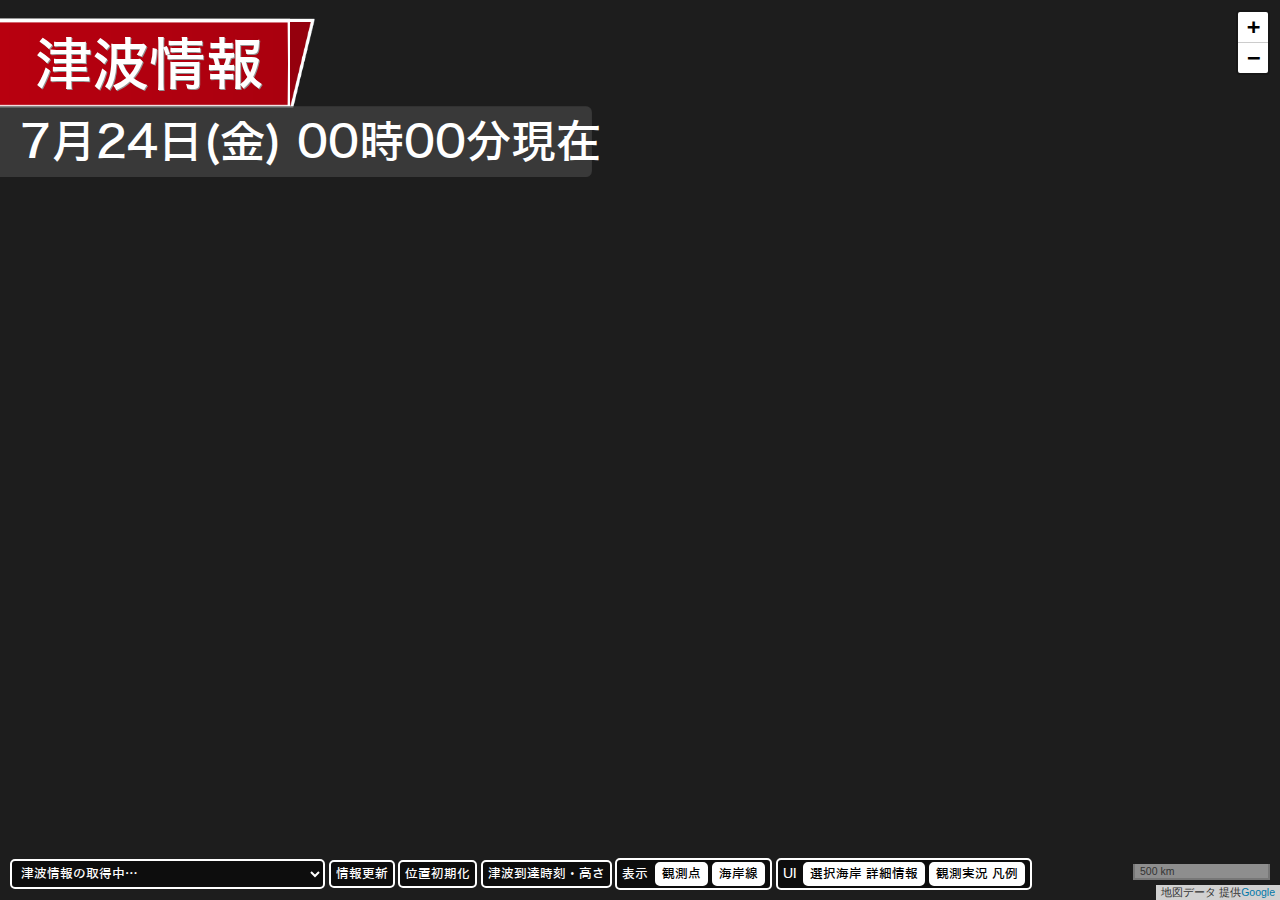
==== index.html @ 66b2445c "Add files via upload" ====
<!DOCTYPE html>
<html>
    <head>
        <title>津波情報</title>
        <link rel="icon" href="https://mrdorawni.github.io/favicon/VIS/favicon.ico">
        <meta charset="UTF-8" lang="ja">
        <meta name="viewport" content="width=device-width,initial-scale=1">
        <meta name="description" content="津波情報">
        <!--SNSでのサイト表示-->
        <meta property="twitter:card" content="summary_large_image">
        <meta property="twitter:site" content="tsunami">
        <meta property="twitter:description" content="大津波警報、津波警報、津波注意報、津波予報を地図上で見られます。">
        <meta property="og:title" content="津波情報">
        <meta property="og:site_name" content="津波情報">
        <meta property="og:image" content="source/og.png">
        <!--その他のCSS・ライブラリ読み込み-->
        <script async src="source/js/G-ZL8HPL24E7.js"></script>
        <script>
        window.dataLayer = window.dataLayer || [];
        function gtag(){dataLayer.push(arguments);}
        gtag('js', new Date());

        gtag('config', 'G-ZL8HPL24E7');
        </script>
        <script src="source/js/jquery-3.6.0.min.js" integrity="sha256-/xUj+3OJU5yExlq6GSYGSHk7tPXikynS7ogEvDej/m4=" crossorigin="anonymous"></script>
        <link rel="stylesheet" href="source/leaflet.css" integrity="sha512-hoalWLoI8r4UszCkZ5kL8vayOGVae1oxXe/2A4AO6J9+580uKHDO3JdHb7NzwwzK5xr/Fs0W40kiNHxM9vyTtQ==" crossorigin="" />
        <script src="source/js/js.cookie.min.js"></script>
        <script src="source/js/leaflet-src.js"></script>
        <link rel="stylesheet" href="source/fonts.css">
        <link rel="stylesheet" href="index.css">    
    </head>
    <body>
        <div id="map" class="background_nerv"></div>
            <img height="89.5885px" src="source/Headline1.png" class="headline">
            <img height="89.5885px" src="source/Headline1-2.png" class="headline">
            <div id="title_text">津波情報</div>
            <img height="72px" src="source/Headline2.png" class="timeimg">
            <div id="title" class="display">
            <div class="timetext">
                <span id="view_clock"></span>

				<span id="view_today"></span>

                <script src="source/js/day.js"></script><span id="title_time">00時00分現在</span>
</div>
        </div>
        <div id="info1" class="info">
            選択中の海岸の津波情報<br>
            発表地域：<br>
            発表種類：
        </div>
        <div id="info2" class="info">
            <table cellspacing="0" cellpadding="0">
                <tr>
                    <td></td>
                    <td><span style="font-size: 0.7em;">以上</span></td>
                    <td></td>
                </tr>
                <tr><td style="color: #8900c7;">█</td><td>5m</td><td>～</td></tr>
                <tr><td style="color: #ff00d9;">█</td><td>3m</td><td>～</td></tr>
                <tr><td style="color: #fd000d;">█</td><td>2m</td><td>～</td></tr>
                <tr><td style="color: #ff7a00;">█</td><td>1m</td><td>～</td></tr>
                <tr><td style="color: #e2df24;">█</td><td>0.5m</td><td>～</td></tr>
                <tr><td style="color: #10b4eb;">█</td><td>～</td><td>0.5m</td></tr>
                <tr><td style="color: #1adf11;">█</td><td colspan="2">観測中</td></tr>
            </table>
        </div>
        <div id="info3" class="info"></div>

        <div class="btns">
            <div>
                <select id="quakelist" style="width: 25em;height: calc(2em + 5px);"><option>津波情報の取得中…</option></select>
                <button id="reload">情報更新</button>
                <button id="map_ichi">位置初期化</button>
                <button id="btn_text_yososhindo" class="setsumei">津波到達時刻・高さ</button>
                <!--<button id="menu-open-btn">情報</button>-->
                <span class="setsumei" id="display_onoff" style="padding: 2px 5px;">表示 
                    <input type="checkbox" name="shindo_ichiran" id="display_onoff_point_check" checked><label for="display_onoff_point_check">観測点</label>
                    <input type="checkbox" name="shindo_ichiran" id="display_onoff_fill_check" checked><label for="display_onoff_fill_check">海岸線</label>
                </span>
                <span class="setsumei" id="ui_display_onoff" style="padding: 2px 5px;">UI 
                    <input type="checkbox" name="shindo_ichiran" id="ui_display_onoff_title_check" checked>
                    <input type="checkbox" name="shindo_ichiran" id="ui_display_onoff_info1_check" checked><label for="ui_display_onoff_info1_check">選択海岸 詳細情報</label>
                    <input type="checkbox" name="shindo_ichiran" id="ui_display_onoff_info2_check" checked><label for="ui_display_onoff_info2_check">観測実況 凡例</label>
                </span>
            </div>
            
        </div>

        <div id="text_yososhindo">
            <span id="close_text_yososhindo">×</span>
            <button id="btn_mikata_text_yososhindo"></button>
            <div class="mihon">
                <div style="background-color: #dd00dd;color: #ffffff;">大津波警報</div><div style="background-color: #ff1400;color: #ffffff;">津波警報</div><div style="background-color: #faf500;color: #000000;">津波注意報</div><div style="background-color: #00ccff;color: #000000;">津波予報<span style="font-size: 0.7em;">(情報表示未対応)</span></div>
            </div>
            <table id="table_text_yososhindo">
                <tr><td><ruby>地域名<rt>ちいきめい</rt></ruby></td><td>到達時刻</td><td>到達状況</td><td>大きさ</td></tr>
            </table>
            <div id="mikata_text_yososhindo">
                <span id="close_mikata_text_yososhindo">×</span>
                <img id="img_mikata_text_yososhindo" src="source/doc/point_mikata_text_yososhindo.png">
                <!-- <img src="source/tsunami/mikata_text_yososhindo.png"> -->
            </div>
        </div>

        <div id="menu">
            <span class="material-symbols-rounded" id="menu-close">×</span>
            <table>
                <tr><td colspan="4" class="header">情報提供元</td></tr>
                <tr><td>・</td><td>GeoJSON地図データ</td><td>by</td><td>Natural Earth</td></tr>
                <tr><td>・</td><td>GeoJSON海岸線データ</td><td>by</td><td>基盤地図情報</td></tr>
                <tr><td>・</td><td>Web地図システム</td><td>by</td><td>Leaflet</td></tr>
                <tr><td>・</td><td>PHPサーバー津波情報</td><td>by</td><td>MiyakojimaCam</td></tr>
                <tr><td>・</td><td>津波情報</td><td>by</td><td>P2P地震情報</td></tr>
            </table>
        </div>

        <script src="source/js/stationscode.js"></script>
        <script src="source/js/tsunamidata2.js"></script>
        <script src="source/js/menu.js"></script>
        <script src="index.js"></script>

        <!--
            <img height="89.5885px" src="source/Headline1.png" class="headline">
            <div class="title">
                津波情報</div>
        -->
    </body>
</html>
---- source/leaflet.css ----
/* required styles */

.leaflet-pane,
.leaflet-tile,
.leaflet-marker-icon,
.leaflet-marker-shadow,
.leaflet-tile-container,
.leaflet-pane > svg,
.leaflet-pane > canvas,
.leaflet-zoom-box,
.leaflet-image-layer,
.leaflet-layer {
	position: absolute;
	left: 0;
	top: 0;
	}
.leaflet-container {
	overflow: hidden;
	}
.leaflet-tile,
.leaflet-marker-icon,
.leaflet-marker-shadow {
	-webkit-user-select: none;
	   -moz-user-select: none;
	        user-select: none;
	  -webkit-user-drag: none;
	}
/* Prevents IE11 from highlighting tiles in blue */
.leaflet-tile::selection {
	background: transparent;
}
/* Safari renders non-retina tile on retina better with this, but Chrome is worse */
.leaflet-safari .leaflet-tile {
	image-rendering: -webkit-optimize-contrast;
	}
/* hack that prevents hw layers "stretching" when loading new tiles */
.leaflet-safari .leaflet-tile-container {
	width: 1600px;
	height: 1600px;
	-webkit-transform-origin: 0 0;
	}
.leaflet-marker-icon,
.leaflet-marker-shadow {
	display: block;
	}
/* .leaflet-container svg: reset svg max-width decleration shipped in Joomla! (joomla.org) 3.x */
/* .leaflet-container img: map is broken in FF if you have max-width: 100% on tiles */
.leaflet-container .leaflet-overlay-pane svg {
	max-width: none !important;
	max-height: none !important;
	}
.leaflet-container .leaflet-marker-pane img,
.leaflet-container .leaflet-shadow-pane img,
.leaflet-container .leaflet-tile-pane img,
.leaflet-container img.leaflet-image-layer,
.leaflet-container .leaflet-tile {
	max-width: none !important;
	max-height: none !important;
	width: auto;
	padding: 0;
	}

.leaflet-container.leaflet-touch-zoom {
	-ms-touch-action: pan-x pan-y;
	touch-action: pan-x pan-y;
	}
.leaflet-container.leaflet-touch-drag {
	-ms-touch-action: pinch-zoom;
	/* Fallback for FF which doesn't support pinch-zoom */
	touch-action: none;
	touch-action: pinch-zoom;
}
.leaflet-container.leaflet-touch-drag.leaflet-touch-zoom {
	-ms-touch-action: none;
	touch-action: none;
}
.leaflet-container {
	-webkit-tap-highlight-color: transparent;
}
.leaflet-container a {
	-webkit-tap-highlight-color: rgba(51, 181, 229, 0.4);
}
.leaflet-tile {
	filter: inherit;
	visibility: hidden;
	}
.leaflet-tile-loaded {
	visibility: inherit;
	}
.leaflet-zoom-box {
	width: 0;
	height: 0;
	-moz-box-sizing: border-box;
	     box-sizing: border-box;
	z-index: 800;
	}
/* workaround for https://bugzilla.mozilla.org/show_bug.cgi?id=888319 */
.leaflet-overlay-pane svg {
	-moz-user-select: none;
	}

.leaflet-pane         { z-index: 400; }

.leaflet-tile-pane    { z-index: 200; }
.leaflet-overlay-pane { z-index: 400; }
.leaflet-shadow-pane  { z-index: 500; }
.leaflet-marker-pane  { z-index: 600; }
.leaflet-tooltip-pane   { z-index: 650; }
.leaflet-popup-pane   { z-index: 700; }

.leaflet-map-pane canvas { z-index: 100; }
.leaflet-map-pane svg    { z-index: 200; }

.leaflet-vml-shape {
	width: 1px;
	height: 1px;
	}
.lvml {
	behavior: url(#default#VML);
	display: inline-block;
	position: absolute;
	}


/* control positioning */

.leaflet-control {
	position: relative;
	z-index: 800;
	pointer-events: visiblePainted; /* IE 9-10 doesn't have auto */
	pointer-events: auto;
	}
.leaflet-top,
.leaflet-bottom {
	position: absolute;
	z-index: 1000;
	pointer-events: none;
	}
.leaflet-top {
	top: 0;
	}
.leaflet-right {
	right: 0;
	}
.leaflet-bottom {
	bottom: 0;
	}
.leaflet-left {
	left: 0;
	}
.leaflet-control {
	float: left;
	clear: both;
	}
.leaflet-right .leaflet-control {
	float: right;
	}
.leaflet-top .leaflet-control {
	margin-top: 10px;
	}
.leaflet-bottom .leaflet-control {
	margin-bottom: 10px;
	}
.leaflet-left .leaflet-control {
	margin-left: 10px;
	}
.leaflet-right .leaflet-control {
	margin-right: 10px;
	}


/* zoom and fade animations */

.leaflet-fade-anim .leaflet-popup {
	opacity: 0;
	-webkit-transition: opacity 0.2s linear;
	   -moz-transition: opacity 0.2s linear;
	        transition: opacity 0.2s linear;
	}
.leaflet-fade-anim .leaflet-map-pane .leaflet-popup {
	opacity: 1;
	}
.leaflet-zoom-animated {
	-webkit-transform-origin: 0 0;
	    -ms-transform-origin: 0 0;
	        transform-origin: 0 0;
	}
svg.leaflet-zoom-animated {
	will-change: transform;
}

.leaflet-zoom-anim .leaflet-zoom-animated {
	-webkit-transition: -webkit-transform 0.25s cubic-bezier(0,0,0.25,1);
	   -moz-transition:    -moz-transform 0.25s cubic-bezier(0,0,0.25,1);
	        transition:         transform 0.25s cubic-bezier(0,0,0.25,1);
	}
.leaflet-zoom-anim .leaflet-tile,
.leaflet-pan-anim .leaflet-tile {
	-webkit-transition: none;
	   -moz-transition: none;
	        transition: none;
	}

.leaflet-zoom-anim .leaflet-zoom-hide {
	visibility: hidden;
	}


/* cursors */

.leaflet-interactive {
	cursor: pointer;
	}
.leaflet-grab {
	cursor: -webkit-grab;
	cursor:    -moz-grab;
	cursor:         grab;
	}
.leaflet-crosshair,
.leaflet-crosshair .leaflet-interactive {
	cursor: crosshair;
	}
.leaflet-popup-pane,
.leaflet-control {
	cursor: auto;
	}
.leaflet-dragging .leaflet-grab,
.leaflet-dragging .leaflet-grab .leaflet-interactive,
.leaflet-dragging .leaflet-marker-draggable {
	cursor: move;
	cursor: -webkit-grabbing;
	cursor:    -moz-grabbing;
	cursor:         grabbing;
	}

/* marker & overlays interactivity */
.leaflet-marker-icon,
.leaflet-marker-shadow,
.leaflet-image-layer,
.leaflet-pane > svg path,
.leaflet-tile-container {
	pointer-events: none;
	}

.leaflet-marker-icon.leaflet-interactive,
.leaflet-image-layer.leaflet-interactive,
.leaflet-pane > svg path.leaflet-interactive,
svg.leaflet-image-layer.leaflet-interactive path {
	pointer-events: visiblePainted; /* IE 9-10 doesn't have auto */
	pointer-events: auto;
	}

/* visual tweaks */

.leaflet-container {
	background: #ddd;
	outline-offset: 1px;
	}
.leaflet-container a {
	color: #0078A8;
	}
.leaflet-zoom-box {
	border: 2px dotted #38f;
	background: rgba(255,255,255,0.5);
	}


/* general typography */
.leaflet-container {
	font-family: "Helvetica Neue", Arial, Helvetica, sans-serif;
	font-size: 12px;
	font-size: 0.75rem;
	line-height: 1.5;
	}


/* general toolbar styles */

.leaflet-bar {
	box-shadow: 0 1px 5px rgba(0,0,0,0.65);
	border-radius: 4px;
	}
.leaflet-bar a {
	background-color: #fff;
	border-bottom: 1px solid #ccc;
	width: 26px;
	height: 26px;
	line-height: 26px;
	display: block;
	text-align: center;
	text-decoration: none;
	color: black;
	}
.leaflet-bar a,
.leaflet-control-layers-toggle {
	background-position: 50% 50%;
	background-repeat: no-repeat;
	display: block;
	}
.leaflet-bar a:hover,
.leaflet-bar a:focus {
	background-color: #f4f4f4;
	}
.leaflet-bar a:first-child {
	border-top-left-radius: 4px;
	border-top-right-radius: 4px;
	}
.leaflet-bar a:last-child {
	border-bottom-left-radius: 4px;
	border-bottom-right-radius: 4px;
	border-bottom: none;
	}
.leaflet-bar a.leaflet-disabled {
	cursor: default;
	background-color: #f4f4f4;
	color: #bbb;
	}

.leaflet-touch .leaflet-bar a {
	width: 30px;
	height: 30px;
	line-height: 30px;
	}
.leaflet-touch .leaflet-bar a:first-child {
	border-top-left-radius: 2px;
	border-top-right-radius: 2px;
	}
.leaflet-touch .leaflet-bar a:last-child {
	border-bottom-left-radius: 2px;
	border-bottom-right-radius: 2px;
	}

/* zoom control */

.leaflet-control-zoom-in,
.leaflet-control-zoom-out {
	font: bold 18px 'Lucida Console', Monaco, monospace;
	text-indent: 1px;
	}

.leaflet-touch .leaflet-control-zoom-in, .leaflet-touch .leaflet-control-zoom-out  {
	font-size: 22px;
	}


/* layers control */

.leaflet-control-layers {
	box-shadow: 0 1px 5px rgba(0,0,0,0.4);
	background: #fff;
	border-radius: 5px;
	}
.leaflet-control-layers-toggle {
	background-image: url(images/layers.png);
	width: 36px;
	height: 36px;
	}
.leaflet-retina .leaflet-control-layers-toggle {
	background-image: url(images/layers-2x.png);
	background-size: 26px 26px;
	}
.leaflet-touch .leaflet-control-layers-toggle {
	width: 44px;
	height: 44px;
	}
.leaflet-control-layers .leaflet-control-layers-list,
.leaflet-control-layers-expanded .leaflet-control-layers-toggle {
	display: none;
	}
.leaflet-control-layers-expanded .leaflet-control-layers-list {
	display: block;
	position: relative;
	}
.leaflet-control-layers-expanded {
	padding: 6px 10px 6px 6px;
	color: #333;
	background: #fff;
	}
.leaflet-control-layers-scrollbar {
	overflow-y: scroll;
	overflow-x: hidden;
	padding-right: 5px;
	}
.leaflet-control-layers-selector {
	margin-top: 2px;
	position: relative;
	top: 1px;
	}
.leaflet-control-layers label {
	display: block;
	font-size: 13px;
	font-size: 1.08333em;
	}
.leaflet-control-layers-separator {
	height: 0;
	border-top: 1px solid #ddd;
	margin: 5px -10px 5px -6px;
	}

/* Default icon URLs */
.leaflet-default-icon-path { /* used only in path-guessing heuristic, see L.Icon.Default */
	background-image: url(images/marker-icon.png);
	}


/* attribution and scale controls */

.leaflet-container .leaflet-control-attribution {
	background: #fff;
	background: rgba(255, 255, 255, 0.8);
	margin: 0;
	}
.leaflet-control-attribution,
.leaflet-control-scale-line {
	padding: 0 5px;
	color: #333;
	line-height: 1.4;
	}
.leaflet-control-attribution a {
	text-decoration: none;
	}
.leaflet-control-attribution a:hover,
.leaflet-control-attribution a:focus {
	text-decoration: underline;
	}
.leaflet-control-attribution svg {
	display: inline !important;
	}
.leaflet-left .leaflet-control-scale {
	margin-left: 5px;
	}
.leaflet-bottom .leaflet-control-scale {
	margin-bottom: 5px;
	}
.leaflet-control-scale-line {
	border: 2px solid #777;
	border-top: none;
	line-height: 1.1;
	padding: 2px 5px 1px;
	white-space: nowrap;
	overflow: hidden;
	-moz-box-sizing: border-box;
	     box-sizing: border-box;

	background: #fff;
	background: rgba(255, 255, 255, 0.5);
	}
.leaflet-control-scale-line:not(:first-child) {
	border-top: 2px solid #777;
	border-bottom: none;
	margin-top: -2px;
	}
.leaflet-control-scale-line:not(:first-child):not(:last-child) {
	border-bottom: 2px solid #777;
	}

.leaflet-touch .leaflet-control-attribution,
.leaflet-touch .leaflet-control-layers,
.leaflet-touch .leaflet-bar {
	box-shadow: none;
	}
.leaflet-touch .leaflet-control-layers,
.leaflet-touch .leaflet-bar {
	border: 2px solid rgba(0,0,0,0.2);
	background-clip: padding-box;
	}


/* popup */

.leaflet-popup {
	position: absolute;
	text-align: center;
	margin-bottom: 20px;
	}
.leaflet-popup-content-wrapper {
	padding: 1px;
	text-align: left;
	border-radius: 12px;
	}
.leaflet-popup-content {
	margin: 13px 24px 13px 20px;
	line-height: 1.3;
	font-size: 13px;
	font-size: 1.08333em;
	min-height: 1px;
	}
.leaflet-popup-content p {
	margin: 17px 0;
	margin: 1.3em 0;
	}
.leaflet-popup-tip-container {
	width: 40px;
	height: 20px;
	position: absolute;
	left: 50%;
	margin-top: -1px;
	margin-left: -20px;
	overflow: hidden;
	pointer-events: none;
	}
.leaflet-popup-tip {
	width: 17px;
	height: 17px;
	padding: 1px;

	margin: -10px auto 0;
	pointer-events: auto;

	-webkit-transform: rotate(45deg);
	   -moz-transform: rotate(45deg);
	    -ms-transform: rotate(45deg);
	        transform: rotate(45deg);
	}
.leaflet-popup-content-wrapper,
.leaflet-popup-tip {
	background: white;
	color: #333;
	box-shadow: 0 3px 14px rgba(0,0,0,0.4);
	}
.leaflet-container a.leaflet-popup-close-button {
	position: absolute;
	top: 0;
	right: 0;
	border: none;
	text-align: center;
	width: 24px;
	height: 24px;
	font: 16px/24px Tahoma, Verdana, sans-serif;
	color: #757575;
	text-decoration: none;
	background: transparent;
	}
.leaflet-container a.leaflet-popup-close-button:hover,
.leaflet-container a.leaflet-popup-close-button:focus {
	color: #585858;
	}
.leaflet-popup-scrolled {
	overflow: auto;
	border-bottom: 1px solid #ddd;
	border-top: 1px solid #ddd;
	}

.leaflet-oldie .leaflet-popup-content-wrapper {
	-ms-zoom: 1;
	}
.leaflet-oldie .leaflet-popup-tip {
	width: 24px;
	margin: 0 auto;

	-ms-filter: "progid:DXImageTransform.Microsoft.Matrix(M11=0.70710678, M12=0.70710678, M21=-0.70710678, M22=0.70710678)";
	filter: progid:DXImageTransform.Microsoft.Matrix(M11=0.70710678, M12=0.70710678, M21=-0.70710678, M22=0.70710678);
	}

.leaflet-oldie .leaflet-control-zoom,
.leaflet-oldie .leaflet-control-layers,
.leaflet-oldie .leaflet-popup-content-wrapper,
.leaflet-oldie .leaflet-popup-tip {
	border: 1px solid #999;
	}


/* div icon */

.leaflet-div-icon {
	background: #fff;
	border: 1px solid #666;
	}


/* Tooltip */
/* Base styles for the element that has a tooltip */
.leaflet-tooltip {
	position: absolute;
	padding: 6px;
	background-color: #fff;
	border: 1px solid #fff;
	border-radius: 3px;
	color: #222;
	white-space: nowrap;
	-webkit-user-select: none;
	-moz-user-select: none;
	-ms-user-select: none;
	user-select: none;
	pointer-events: none;
	box-shadow: 0 1px 3px rgba(0,0,0,0.4);
	}
.leaflet-tooltip.leaflet-interactive {
	cursor: pointer;
	pointer-events: auto;
	}
.leaflet-tooltip-top:before,
.leaflet-tooltip-bottom:before,
.leaflet-tooltip-left:before,
.leaflet-tooltip-right:before {
	position: absolute;
	pointer-events: none;
	border: 6px solid transparent;
	background: transparent;
	content: "";
	}

/* Directions */

.leaflet-tooltip-bottom {
	margin-top: 6px;
}
.leaflet-tooltip-top {
	margin-top: -6px;
}
.leaflet-tooltip-bottom:before,
.leaflet-tooltip-top:before {
	left: 50%;
	margin-left: -6px;
	}
.leaflet-tooltip-top:before {
	bottom: 0;
	margin-bottom: -12px;
	border-top-color: #fff;
	}
.leaflet-tooltip-bottom:before {
	top: 0;
	margin-top: -12px;
	margin-left: -6px;
	border-bottom-color: #fff;
	}
.leaflet-tooltip-left {
	margin-left: -6px;
}
.leaflet-tooltip-right {
	margin-left: 6px;
}
.leaflet-tooltip-left:before,
.leaflet-tooltip-right:before {
	top: 50%;
	margin-top: -6px;
	}
.leaflet-tooltip-left:before {
	right: 0;
	margin-right: -12px;
	border-left-color: #fff;
	}
.leaflet-tooltip-right:before {
	left: 0;
	margin-left: -12px;
	border-right-color: #fff;
	}

/* Printing */
	
@media print {
	/* Prevent printers from removing background-images of controls. */
	.leaflet-control {
		-webkit-print-color-adjust: exact;
		color-adjust: exact;
		}
	}
---- source/fonts.css ----
/*
@font-face {
    font-family: 'ヒラギノ角ゴシック';
    src: url('https://mrdorawni.github.io/font/W6/HiraKakuProN-W6-AlphaNum-01.otf') format('opentype');
    font-weight: 600;
}

@font-face {
    font-family: 'ヒラギノ角ゴシック';
    src: url('https://mrdorawni.github.io/font/W5/HiraKakuProN-W5-AlphaNum-01.otf') format('opentype');
    font-weight: 500;
}

@font-face {
    font-family: 'ヒラギノ角ゴシック';
    src: url('https://mrdorawni.github.io/font/W4/HiraKakuProN-W4-AlphaNum-01.otf') format('opentype');
    font-weight: 400;
}

@font-face {
    font-family: 'ヒラギノ角ゴシック';
    src: url('https://mrdorawni.github.io/font/W3/HiraKakuProN-W3-AlphaNum-01.otf') format('opentype');
    font-weight: 300;
}
*/


@font-face {
	font-family: "ヒラギノ角ゴシック";
    font-weight: 300;
	src: url("https://nanka.cloudfree.jp/static/font/hiraginokakugo/hiragino_w3.woff2") format("woff2");
}
@font-face {
	font-family: "ヒラギノ角ゴシック";
    font-weight: 400;
	src: url("../source/font/hiragino_w4.woff2") format("woff2");
}
@font-face {
	font-family: "ヒラギノ角ゴシック";
    font-weight: 500;
	src: url("../source/font/hiragino_w5.woff2") format("woff2");
}
@font-face {
	font-family: "ヒラギノ角ゴシック";
    font-weight: 600;
	src: url("../source/font/hiragino_w6.woff2") format("woff2");
}
---- index.css ----
html {
    width: 100%;
    height: 100%;
    overflow: hidden;
    margin: 0;
    font-size: 14px;
}
body {
    width: 100%;
    height: 100%;
    margin: 0;
    font-size: 14px;
}
select, input, button {
    outline: none;
}
input[type="number"]::-webkit-outer-spin-button, 
input[type="number"]::-webkit-inner-spin-button { 
    -webkit-appearance: none; 
    margin: 0; 
} 
input[type="number"] { 
    -moz-appearance:textfield; 
    appearance:textfield; 
} 
#map {
    width: 100%;
    height: 100%;
}
#map.background_nerv {
    background: #1d1d1d;
}
#title {
    position: absolute;
    top: 100px;
    left: -10px;
    z-index: 10000;
    font-weight: 600;
    user-select: none;
    display: none;
}
#title.display {
    display: block;
}

.btns {
    position: absolute;
    bottom: 10px;
    left: 10px;
    z-index: 10000;
    user-select: none;
}
.setsumei, #quakelist, #reload, #map_ichi, #test, #btn_shindo_ichiran, #autoreload, #menu-open-btn {
    display: inline-block;
    background: #00000088;
    border: white 2.5px solid;
    border-radius: 5px;
    color: white;
    padding: 5px;
    font-family: "ヒラギノ角ゴシック",'ヒラギノ丸ゴ ProN','Arial','ＭＳ ゴシック';
    font-weight: 500;
    font-size: 0.9rem;
    cursor: pointer;
}
#reload_num, #autoreload_num {
    background: #00000000;
    border: 0;
    width: 2rem;
    font-family: "ヒラギノ角ゴシック",'ヒラギノ丸ゴ ProN','Arial','ＭＳ ゴシック';
    font-weight: 500;
    font-size: 0.9rem;
    color: white;
    border-bottom: #ffffff 1px solid;
}
.autoreload_setsumei.on {
    background: #ffffff;
    color: black;
}
.autoreload_setsumei.on button, .autoreload_setsumei.on input {
    color: black!important;
}
.autoreload_setsumei.on input {
    border-bottom: #000000 1px solid!important;
}

.leaflet-popup {
    margin-bottom: 0;
}
.leaflet-popup-content-wrapper, .leaflet-popup-tip {
    background-color: rgba(255, 255, 255, 0.85);
    box-shadow: 0px 3px 7px 2px rgba(0, 0, 0, 0.4);
    border-radius: 0!important;
    font-family: "ヒラギノ角ゴシック",'ヒラギノ丸ゴ ProN','Arial','ＭＳ ゴシック';
    font-weight: 500;
    user-select: none;
}
.leaflet-popup-content {
    color: black !important;
    font-size: 1.4rem;
    margin: 10px 8px 8px 8px;
}
.leaflet-popup-tip {
    display: none;
}
.leaflet-fade-anim .leaflet-popup {
    transition: 0s;
}
select, input, button {
    outline: none;
}
input[type="number"]::-webkit-outer-spin-button, 
input[type="number"]::-webkit-inner-spin-button { 
    -webkit-appearance: none; 
    margin: 0; 
} 
input[type="number"] { 
    -moz-appearance:textfield; 
} 
#map {
    width: 100%;
    height: 100%;
}
#map.background_nerv {
    background: #1d1d1d;
}
#map.background_wni {
    background: linear-gradient(180deg, rgba(113,163,198,1) 0%, rgba(43,70,119,1) 100%);
}
#map.background_quarog {
    background: #78A0C8;
}
.leaflet-popup {
    margin-bottom: 0;
}
.leaflet-popup-content-wrapper, .leaflet-popup-tip {
    background-color: rgba(255, 255, 255, 0.85);
    box-shadow: 0px 3px 7px 2px rgba(0, 0, 0, 0.4);
    border-radius: 0!important;
    font-family: "ヒラギノ角ゴシック",'ヒラギノ丸ゴ ProN','Arial','ＭＳ ゴシック';
    font-weight: 500;
    user-select: none;
}
.leaflet-popup-content {
    color: black !important;
    font-size: 1.4rem;
    margin: 10px 8px 8px 8px;
}
.leaflet-popup-tip {
    display: none;
}
.leaflet-fade-anim .leaflet-popup {
    transition: 0s;
}
#title {
    position: absolute;
    font-family: "ヒラギノ角ゴシック",'ヒラギノ丸ゴ ProN','Arial','ＭＳ ゴシック';
    font-weight: 500;
    top: 108px;
    left: -10px;
    z-index: 10000;
    font-weight: 500;
    user-select: none;
    color: white;
    z-index: 1000000;
    cursor: default;
}
#title_text {
    position: absolute;
    top: 10px;
    left: 25px;
    font-family: "ヒラギノ角ゴシック",'ヒラギノ丸ゴ ProN','Arial','ＭＳ ゴシック';
    font-weight: 500;
    text-shadow: 1px 1px 0 #929292;    
    cursor: default;
    max-width: 100%;
    max-height: 100%;
    padding: 25px;
    padding-left: 10px;
    text-align: left;
    z-index: 100000;
    font-size: 57px;
    color: #ffffff;
}

#info {
    position: absolute;
    top: calc(30px + 40px + 1.6rem + 1.4rem + 30px);
    left: 15px;
    z-index: 10000;
    padding: 10px;
    font-size: 1.4rem;
    background: #00000088;
    color: white;
    font-family: "ヒラギノ角ゴシック",'ヒラギノ丸ゴ ProN','Arial','ＭＳ ゴシック';
    font-weight: 500;
    line-height: 1.8rem;
    min-width: 13em;
}
#info .maxint {
    font-size: 2rem;
    text-align: center;
    line-height: 2.2rem;
}
#info .maxint img, .shindo_ichiran_kakutitle img {
    height: 1em;
    transform: translateY(8%);
    margin-left: 5px;
}
.shindo_ichiran_kakutitle .kasho_small, #shindo_ichiran .small {
    font-size: 80%;
}
.btns {
    position: absolute;
    bottom: 10px;
    left: 10px;
    z-index: 10000;
    user-select: none;
}
.setsumei, #quakelist, #reload, #map_ichi, #test, #btn_shindo_ichiran, #autoreload, #display_onoff_point_check, #view_info {
    display: inline-block;
    background: #00000088;
    border: white 2.5px solid;
    border-radius: 5px;
    color: white;
    padding: 5px;
    font-family: "ヒラギノ角ゴシック",'ヒラギノ丸ゴ ProN','Arial','ＭＳ ゴシック';
    font-weight: 500;
    font-size: 0.9rem;
    cursor: pointer;
}
#reload_num, #autoreload_num {
    background: #00000000;
    border: 0;
    width: 2rem;
    font-family: "ヒラギノ角ゴシック",'ヒラギノ丸ゴ ProN','Arial','ＭＳ ゴシック';
    font-weight: 500;
    font-size: 0.9rem;
    color: white;
    border-bottom: #ffffff 1px solid;
}
.setsumei {
    cursor: default;
}
.autoreload_setsumei.on {
    background: #ffffff;
    color: black;
}
.autoreload_setsumei.on button, .autoreload_setsumei.on input {
    color: black!important;
}
.autoreload_setsumei.on input {
    border-bottom: #000000 1px solid!important;
}
#shindo_ichiran {
    width: 30rem;
    height: 80%;
    position: absolute;
    right: 3rem;
    top: 3%;
    font-family: "ヒラギノ角ゴシック",'ヒラギノ丸ゴ ProN','Arial','ＭＳ ゴシック';
    font-weight: 500;
    font-size: 1.5rem;
    padding: 1%;
    color: #000000;
    background: #ffffff;
    border: #1f57be 3px solid;
    border-radius: 5px;
    z-index: 10000;
    overflow-y: auto;
    overflow-x: hidden;
    display: none;
}
#shindo_ichiran.display {
    display: initial;
    animation: shindo_ichiran_display 0.5s ease-in-out 0s;
}
#shindo_ichiran.display_none {
    animation-fill-mode: forwards;
    animation: shindo_ichiran_display_back 0.5s ease-in-out 0s;
}

#shindo_ichiran ruby {
    white-space: nowrap;
}
#shindo_ichiran rt {
    font-size: 0.7em;
}
#shindo_ichiran .display {
    display: none;
}
#shindo_ichiran .shindo_ichiran_title {
    position: relative;
    text-align: center;
    font-size: 2rem;
    color: #1f57be;
    padding: 0 calc(100% - 10em);
}
#shindo_ichiran #shindoichiran_title_num {
    text-align: center;
    margin: 0.25em 0;
    font-size: 1.5rem;
    color: #1f57be;
}
#shindo_ichiran .shindo_ichiran_title::before,
#shindo_ichiran .shindo_ichiran_title::after {
    content: '';
    position: absolute;
    top: 50%;
    display: inline-block;
    width: calc(100% - 11em);
    height: 3px;
    border-top: 3px solid #1f57be;
}
#shindo_ichiran .shindo_ichiran_title::before {left:0;}
#shindo_ichiran .shindo_ichiran_title::after {right: 0;}
#shindo__article, #shindo7_article, #shindo65_article, #shindo60_article, #shindo55_article, #shindo50_article, #shindo4_article, #shindo3_article, #shindo2_article, #shindo1_article {
    margin-top: 0.3em;
    margin-bottom: 0.7em;
    font-size: 0.8em;
    margin-left: 0.5em;
}
#shindo_ichiran hr {
    border-bottom: #1f57be 2px solid;
    margin: 0.5em 0;
}
#shindo_ichiran::-webkit-scrollbar {
    width: 14px;
}
#shindo_ichiran::-webkit-scrollbar-track {
    background: #e4e4e4;
}
#shindo_ichiran::-webkit-scrollbar-thumb {
    background: #5a5a5a;
    border: transparent 3.5px solid;
    border-radius: 16px;
    background-clip: content-box;
}
#theme_set input[type=radio], #icon_theme_set input[type=radio], #display_onoff input[type=checkbox], #ui_display_onoff input[type=checkbox] {
    display: none;
}
#theme_set label, #icon_theme_set label, #display_onoff label, #ui_display_onoff label {
    display: inline-block;
    background: #00000000;
    border: white 2.5px solid;
    border-radius: 5px;
    color: white;
    padding: 3px 5px;
    font-family: "ヒラギノ角ゴシック",'ヒラギノ丸ゴ ProN','Arial','ＭＳ ゴシック';
    font-weight: 500;
    font-size: 0.9rem;
    cursor: pointer;
}
#theme_set label:first-of-type, #icon_theme_set label:first-of-type, #display_onoff label:first-of-type, #ui_display_onoff label:first-of-type {
    margin-left: 3px;
}
#theme_set input[type=radio]:checked+label, #icon_theme_set input[type=radio]:checked+label, #display_onoff input[type=checkbox]:checked+label, #ui_display_onoff input[type=checkbox]:checked+label {
    background: #ffffff;
    color: black;
}
.shindoichiran input[type=checkbox], #shindoiconbig_check {
    display: none;
}
.shindoichiran label, #shindoiconbig_check+label {
    display: inline-block;
    background: #00000088;
    border: white 2.5px solid;
    border-radius: 5px;
    color: white;
    padding: 5px;
    font-family: "ヒラギノ角ゴシック",'ヒラギノ丸ゴ ProN','Arial','ＭＳ ゴシック';
    font-weight: 500;
    font-size: 0.9rem;
    cursor: pointer;
}
.shindoichiran input[type=checkbox]:checked+label, #shindoiconbig_check:checked+label {
    background: #ffffff;
    color: black;
}

@keyframes shindo_ichiran_display {
    0% { opacity: 0; }
    100% { opacity: 1; }
}
@keyframes shindo_ichiran_display_back {
    0% { opacity: 1; }
    100% { opacity: 0; 
    }
}
#appinfo {
    display: none;
    position: absolute;
    width: 70vw;
    height: 80vh;
    top: 50%;
    left: 50%;
    transform: translate(-50%,-50%);
    background-color: #116637;
    border-radius: 10px;
    box-shadow: 0px 0px 15px 5px #5c5c5c;
    padding: 5vh 10vw;
    font-family: 'ヒラギノ丸ゴ ProN','ヒラギノ丸ゴ ProN','Arial','ＭＳ ゴシック';
    font-size: 1.5rem;
    color: #ffffff;
    overflow-y: scroll;
    z-index: 20000000;
}
#appinfo.display {
    display: block;
}
#info_closebtn {
    position: absolute;
    font-size: 35px;
    right: 2rem;
    top: 2rem;
    cursor: pointer;
    user-select: none;
    transition: transform 0.25s ease-in-out 0s;
}
#info_closebtn:hover {
    background-color: #80808080;
    border-radius: 5px;
    transform: rotate(-90deg);
}
.inyomoto td {
    padding: 0 5px;
}

.info {
    position: absolute;
    bottom: 50px;
    right: 15px;
    z-index: 10000;
    padding: 10px;
    font-size: 1.6rem;
    background: #00000088;
    color: white;
    font-family: "ヒラギノ角ゴシック",'ヒラギノ丸ゴ ProN','Arial','ＭＳ ゴシック';
    font-weight: 500;
    line-height: 2rem;
    display: none;
}
.info.display {
    display: block;
}
.leaflet-tooltip {
    background-color: rgba(255, 255, 255);
    box-shadow: 0px 3px 5px 1px rgba(0, 0, 0, 0.2);
    border-radius: 0!important;
    font-family: "ヒラギノ角ゴシック",'ヒラギノ丸ゴ ProN','Arial','ＭＳ ゴシック';
    font-weight: 500;
    font-size: 1.6rem;
    padding: 5px;
}
.leaflet-tooltip:before, .leaflet-tooltip:after {
    content: "";
}
.leaflet-popup-content-wrapper, .leaflet-popup-tip {
    background-color: rgba(255, 255, 255, 0.9);
    box-shadow: 0px 3px 5px 1px rgba(0, 0, 0, 0.2);
    border-radius: 0!important;
    font-family: "ヒラギノ角ゴシック",'ヒラギノ丸ゴ ProN','Arial','ＭＳ ゴシック';
    font-weight: 500;
    padding: 5px;
}
.leaflet-tooltip rt {
    font-size: 0.7em;
}
.center_circle_tooltip {
    line-height: 1.2em;
    font-weight: 500;
    padding: 7px;
    padding-top: calc(7px + 0.7em);
}
#info2 {
    top: 200px;
    height: 235px;
    left: 20px;
    width: 170px;
}
#info2 td {
    padding: 0 5px;
}
#info3 {max-width: 14em;font-size: 1.4rem;line-height: 1.7rem;}
#text_yososhindo {
    width: 100%;
    height: 100%;
    z-index: 1500000;
    background-color: #00000099;
    position: absolute;
    top: 0;
    left: 0;
    font-family: "ヒラギノ角ゴシック",'ヒラギノ丸ゴ ProN','Arial','ＭＳ ゴシック';
    font-weight: 500;
    display: none;
    backdrop-filter: blur(5px);
}
#text_yososhindo.display {display: block;}
#close_text_yososhindo, #close_mikata_text_yososhindo {position: absolute;font-size: 1.3rem;color: white;top: 0px;right: 0px;cursor: pointer;padding: 5px;}
#btn_mikata_text_yososhindo {font-weight: 500;font-family: "ヒラギノ角ゴシック",'ヒラギノ丸ゴ ProN','Arial','ＭＳ ゴシック';position: absolute;font-size: 1rem;color: white;bottom: 3px;left: 3px;background-color: #00000000;border: white 0px solid;border-radius: 5px;padding: 3px;cursor: pointer;}
#text_yososhindo div.mihon {width: 90%;margin: auto;font-size: 1.5rem;text-align: center;}
#text_yososhindo div.mihon div {width: calc(25% - 16px);margin: 10px 3px;display: inline-block;padding: 5px;outline: #ffffff 2px solid;}
#text_yososhindo table {
    width: 90%;
    height: 90%;
    margin: auto;
    table-layout: fixed;
    border-spacing: 5px;
    font-size: 1.5rem;
    overflow-y: scroll;
    display: block;
    z-index: 15000;
    position: relative;
}
#text_yososhindo table::-webkit-scrollbar{width: 5px;}
#text_yososhindo table::-webkit-scrollbar-track{background-color: #00000000;}
#text_yososhindo table::-webkit-scrollbar-thumb{background-color: #ffffff55;}
#text_yososhindo table tbody:nth-child(1) tr:nth-child(1) {
    text-align: center;
    position: sticky;
    top: 0;
}
#text_yososhindo table tr {width: 100%;}
#text_yososhindo table tr td {
    padding: 5px 8px;
    background-color: #242424;
    border: #ffffff 2px solid;
    color: white;
}
#text_yososhindo table tr td:nth-child(1) {
    width: 40vw;
    padding-top: calc(0.6em + 3px);
}
#text_yososhindo table tr td:nth-child(2) {width: 10vw;}
#text_yososhindo table tr td:nth-child(3) {width: 26vw;}
#text_yososhindo table tr td:nth-child(4) {width: 14vw;}
#text_yososhindo tr.color1 {& td {background-color: #dd00dd;color: #ffffff;}}
#text_yososhindo tr.color2 {& td {background-color: #ff1400;color: #ffffff;}}
#text_yososhindo tr.color3 {& td {background-color: #faf500;color: #000000;}}
#text_yososhindo tr.color4 {& td {background-color: #00ccff;color: #000000;}}
#text_yososhindo tr.color5 {& td {background-color: #ff140088;color: #ffffff;}}
#text_yososhindo tr.color6 {& td {background-color: #faf50088;color: #000000;}}
rt {font-size: 0.6em;}

#mikata_text_yososhindo {
    width: 100%;
    height: 100%;
    z-index: 17000;
    background-color: #00000099;
    position: absolute;
    top: 0;
    left: 0;
    display: none;
    backdrop-filter: blur(5px);
}
#mikata_text_yososhindo.display {display: block;}
#mikata_text_yososhindo img {max-width: 90%;max-height: calc(100% - (2.6rem + 16px));margin: calc(1.3rem + 8px) auto;display: block;}
#menu-close {
    position: absolute;
    left: 10px;
    top: 10px;
    font-size: 40px;
    z-index: 100;
    user-select: none;
    cursor: pointer;
    color: white;
}
#menu {
    position: absolute;
    width: 100%;
    height: 100%;
    top: -100vh;
    left: 0;
    background: #105dd1aa;
    color: white;
    backdrop-filter: blur(5px);
    font-size: 1.5rem;
    font-family: "ヒラギノ角ゴシック",'ヒラギノ丸ゴ ProN','Arial','ＭＳ ゴシック';
    transition: all 0.7s ease-in-out;
    z-index: 50000;
}
#menu.display {
    top: 0;
}
#menu a {color: white;}
#menu table {
    position: absolute;
    top: 50%;
    left: 50%;
    transform: translate(-50%,-50%);
}
#menu table td {
    padding: 5px;
}
#menu table td:nth-child(1) {
    padding-left: 1.5em;
}
#menu table td.header {
    padding-left: 0.5em;
}

.headline {
    position: absolute;
    top: 18px;
    left: -1380px;
    z-index: 10000;
}
.timeimg{
    position: absolute;
    top: 105px;
    left: -3410px;
    z-index: 100000;
} 

.timetext {
    padding: 10px;
    padding-left: 30px;
    font-size: 45px;
    z-index: 10000000;    
}
  
.material-symbols-rounded {
    font-family: "ヒラギノ角ゴシック",'Arial','ＭＳ ゴシック';
    font-weight: 500;
    font-size: 24px;
    line-height: 1;
    letter-spacing: normal;
    text-transform: none;
    display: inline-block;
    white-space: nowrap;
    word-wrap: normal;
    direction: ltr;
    -webkit-font-feature-settings: 'liga';
    -webkit-font-smoothing: antialiased;
}
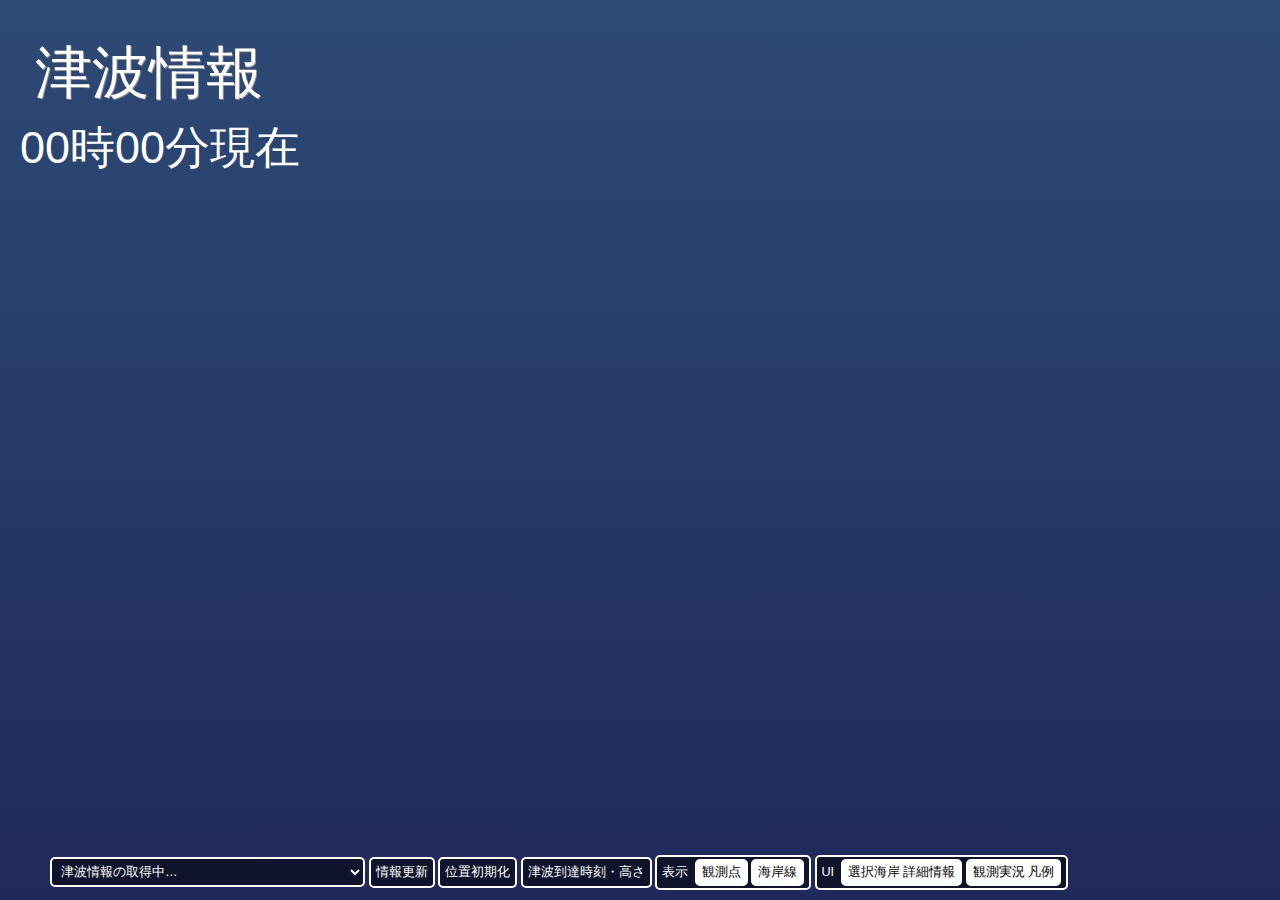
==== commit fbd2765c: "Add files via upload" ====
--- a/index.html
+++ b/index.html
@@ -72,7 +72,7 @@
                 <select id="quakelist" style="width: 25em;height: calc(2em + 5px);"><option>津波情報の取得中…</option></select>
                 <button id="reload">情報更新</button>
                 <button id="map_ichi">位置初期化</button>
-                <button id="btn_text_yososhindo" class="setsumei">津波到達時刻・高さ</button>
+                <button id="btn_text_yososhindo" class="setsumei"><span style="cursor:pointer;">津波到達時刻・高さ</span></button>
                 <!--<button id="menu-open-btn">情報</button>-->
                 <span class="setsumei" id="display_onoff" style="padding: 2px 5px;">表示 
                     <input type="checkbox" name="shindo_ichiran" id="display_onoff_point_check" checked><label for="display_onoff_point_check">観測点</label>
@@ -125,5 +125,7 @@
             <div class="title">
                 津波情報</div>
         -->
+        
+
     </body>
 </html>--- a/index.css
+++ b/index.css
@@ -28,7 +28,7 @@
     height: 100%;
 }
 #map.background_nerv {
-    background: #1d1d1d;
+    background: linear-gradient(180deg, #20295C, #2D4A75);
 }
 #title {
     position: absolute;
@@ -121,7 +121,7 @@
     height: 100%;
 }
 #map.background_nerv {
-    background: #1d1d1d;
+    background: linear-gradient(0deg, #20295C, #2D4A75);
 }
 #map.background_wni {
     background: linear-gradient(180deg, rgba(113,163,198,1) 0%, rgba(43,70,119,1) 100%);
@@ -212,7 +212,7 @@
 .btns {
     position: absolute;
     bottom: 10px;
-    left: 10px;
+    left: 50px;
     z-index: 10000;
     user-select: none;
 }
@@ -428,7 +428,7 @@
 .info {
     position: absolute;
     bottom: 50px;
-    right: 15px;
+    right: 25px;
     z-index: 10000;
     padding: 10px;
     font-size: 1.6rem;
@@ -631,5 +631,4 @@
     direction: ltr;
     -webkit-font-feature-settings: 'liga';
     -webkit-font-smoothing: antialiased;
-}
-  +}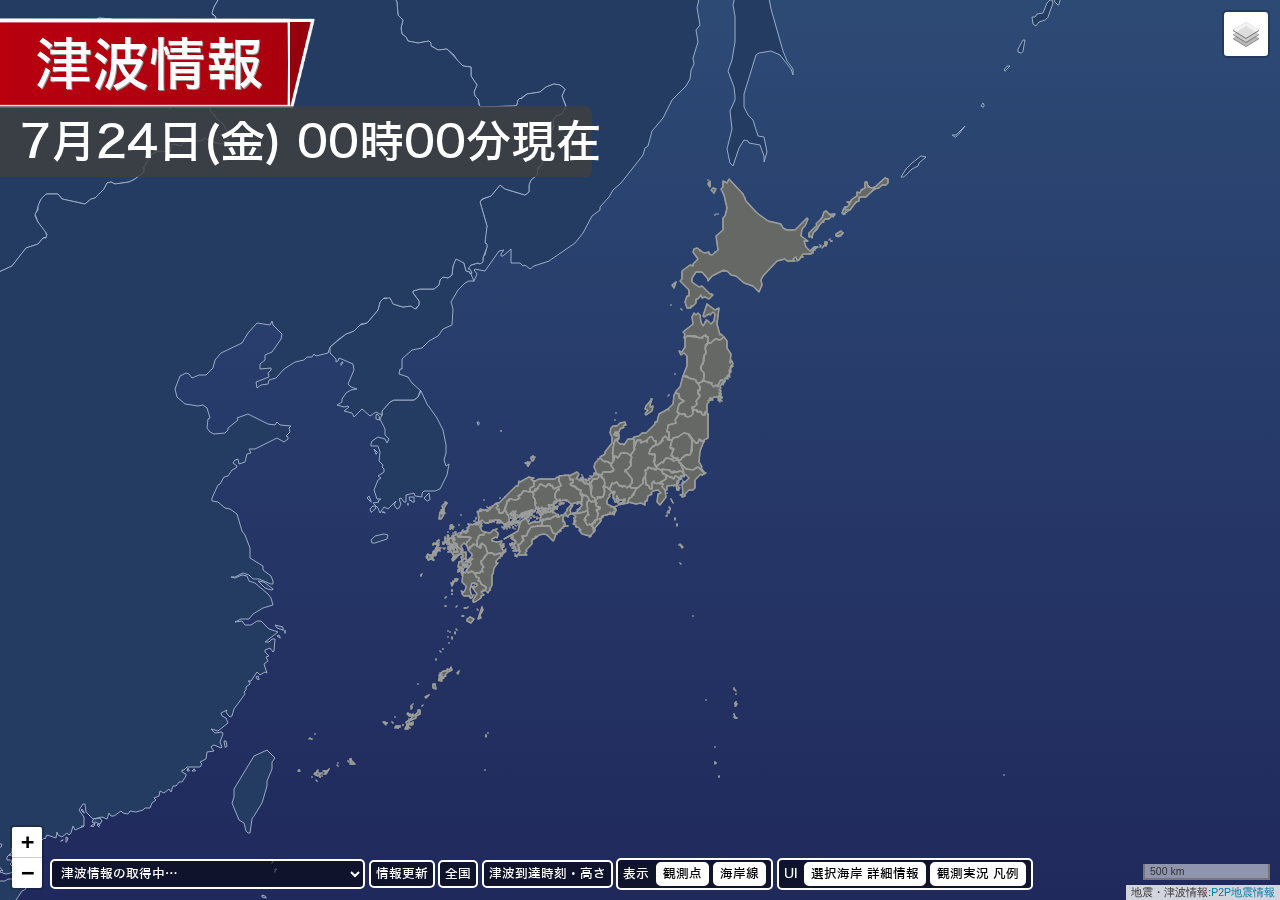
==== commit 05e752f7: "Add files via upload" ====
--- a/index.html
+++ b/index.html
@@ -45,9 +45,18 @@
 </div>
         </div>
         <div id="info1" class="info">
-            選択中の海岸の津波情報<br>
-            発表地域：<br>
-            発表種類：
+            <table cellspacing="0" cellpadding="0">
+
+                <tr><td style="color: #dd00dd;">█</td><td>&nbsp;大津波警報</td></tr>
+                <tr><td style="color: #ff1400;">█</td><td>&nbsp;津波警報</td></tr>
+                <tr><td style="color: #faf500;">█</td><td>&nbsp;津波注意報</td></tr>
+                <tr><td style="color: #00ccff;">█</td><td>&nbsp;津波予報(若干の海面変動)</td></tr>
+            <!--
+                <tr><td style="color: #e2df24;">█</td><td>0.5m</td></tr>
+                <tr><td style="color: #10b4eb;">█</td><td></tr>
+                <tr><td style="color: #1adf11;">█</td><td colspan="2">観測中</td></tr>
+            -->
+            </table>
         </div>
         <div id="info2" class="info">
             <table cellspacing="0" cellpadding="0">
@@ -71,7 +80,7 @@
             <div>
                 <select id="quakelist" style="width: 25em;height: calc(2em + 5px);"><option>津波情報の取得中…</option></select>
                 <button id="reload">情報更新</button>
-                <button id="map_ichi">位置初期化</button>
+                <button id="map_ichi">全国</button>
                 <button id="btn_text_yososhindo" class="setsumei"><span style="cursor:pointer;">津波到達時刻・高さ</span></button>
                 <!--<button id="menu-open-btn">情報</button>-->
                 <span class="setsumei" id="display_onoff" style="padding: 2px 5px;">表示 
--- a/source/leaflet.css
+++ b/source/leaflet.css
@@ -0,0 +1,657 @@
+/* required styles */
+
+.leaflet-pane,
+.leaflet-tile,
+.leaflet-marker-icon,
+.leaflet-marker-shadow,
+.leaflet-tile-container,
+.leaflet-pane > svg,
+.leaflet-pane > canvas,
+.leaflet-zoom-box,
+.leaflet-image-layer,
+.leaflet-layer {
+	position: absolute;
+	left: 0;
+	top: 0;
+	}
+.leaflet-container {
+	overflow: hidden;
+	}
+.leaflet-tile,
+.leaflet-marker-icon,
+.leaflet-marker-shadow {
+	-webkit-user-select: none;
+	   -moz-user-select: none;
+	        user-select: none;
+	  -webkit-user-drag: none;
+	}
+/* Prevents IE11 from highlighting tiles in blue */
+.leaflet-tile::selection {
+	background: transparent;
+}
+/* Safari renders non-retina tile on retina better with this, but Chrome is worse */
+.leaflet-safari .leaflet-tile {
+	image-rendering: -webkit-optimize-contrast;
+	}
+/* hack that prevents hw layers "stretching" when loading new tiles */
+.leaflet-safari .leaflet-tile-container {
+	width: 1600px;
+	height: 1600px;
+	-webkit-transform-origin: 0 0;
+	}
+.leaflet-marker-icon,
+.leaflet-marker-shadow {
+	display: block;
+	}
+/* .leaflet-container svg: reset svg max-width decleration shipped in Joomla! (joomla.org) 3.x */
+/* .leaflet-container img: map is broken in FF if you have max-width: 100% on tiles */
+.leaflet-container .leaflet-overlay-pane svg {
+	max-width: none !important;
+	max-height: none !important;
+	}
+.leaflet-container .leaflet-marker-pane img,
+.leaflet-container .leaflet-shadow-pane img,
+.leaflet-container .leaflet-tile-pane img,
+.leaflet-container img.leaflet-image-layer,
+.leaflet-container .leaflet-tile {
+	max-width: none !important;
+	max-height: none !important;
+	width: auto;
+	padding: 0;
+	}
+
+.leaflet-container.leaflet-touch-zoom {
+	-ms-touch-action: pan-x pan-y;
+	touch-action: pan-x pan-y;
+	}
+.leaflet-container.leaflet-touch-drag {
+	-ms-touch-action: pinch-zoom;
+	/* Fallback for FF which doesn't support pinch-zoom */
+	touch-action: none;
+	touch-action: pinch-zoom;
+}
+.leaflet-container.leaflet-touch-drag.leaflet-touch-zoom {
+	-ms-touch-action: none;
+	touch-action: none;
+}
+.leaflet-container {
+	-webkit-tap-highlight-color: transparent;
+}
+.leaflet-container a {
+	-webkit-tap-highlight-color: rgba(51, 181, 229, 0.4);
+}
+.leaflet-tile {
+	filter: inherit;
+	visibility: hidden;
+	}
+.leaflet-tile-loaded {
+	visibility: inherit;
+	}
+.leaflet-zoom-box {
+	width: 0;
+	height: 0;
+	-moz-box-sizing: border-box;
+	     box-sizing: border-box;
+	z-index: 800;
+	}
+/* workaround for https://bugzilla.mozilla.org/show_bug.cgi?id=888319 */
+.leaflet-overlay-pane svg {
+	-moz-user-select: none;
+	}
+
+.leaflet-pane         { z-index: 400; }
+
+.leaflet-tile-pane    { z-index: 200; }
+.leaflet-overlay-pane { z-index: 400; }
+.leaflet-shadow-pane  { z-index: 500; }
+.leaflet-marker-pane  { z-index: 600; }
+.leaflet-tooltip-pane   { z-index: 650; }
+.leaflet-popup-pane   { z-index: 700; }
+
+.leaflet-map-pane canvas { z-index: 100; }
+.leaflet-map-pane svg    { z-index: 200; }
+
+.leaflet-vml-shape {
+	width: 1px;
+	height: 1px;
+	}
+.lvml {
+	behavior: url(#default#VML);
+	display: inline-block;
+	position: absolute;
+	}
+
+
+/* control positioning */
+
+.leaflet-control {
+	position: relative;
+	z-index: 800;
+	pointer-events: visiblePainted; /* IE 9-10 doesn't have auto */
+	pointer-events: auto;
+	}
+.leaflet-top,
+.leaflet-bottom {
+	position: absolute;
+	z-index: 1000;
+	pointer-events: none;
+	}
+.leaflet-top {
+	top: 0;
+	}
+.leaflet-right {
+	right: 0;
+	}
+.leaflet-bottom {
+	bottom: 0;
+	}
+.leaflet-left {
+	left: 0;
+	}
+.leaflet-control {
+	float: left;
+	clear: both;
+	}
+.leaflet-right .leaflet-control {
+	float: right;
+	}
+.leaflet-top .leaflet-control {
+	margin-top: 10px;
+	}
+.leaflet-bottom .leaflet-control {
+	margin-bottom: 10px;
+	}
+.leaflet-left .leaflet-control {
+	margin-left: 10px;
+	}
+.leaflet-right .leaflet-control {
+	margin-right: 10px;
+	}
+
+
+/* zoom and fade animations */
+
+.leaflet-fade-anim .leaflet-popup {
+	opacity: 0;
+	-webkit-transition: opacity 0.2s linear;
+	   -moz-transition: opacity 0.2s linear;
+	        transition: opacity 0.2s linear;
+	}
+.leaflet-fade-anim .leaflet-map-pane .leaflet-popup {
+	opacity: 1;
+	}
+.leaflet-zoom-animated {
+	-webkit-transform-origin: 0 0;
+	    -ms-transform-origin: 0 0;
+	        transform-origin: 0 0;
+	}
+svg.leaflet-zoom-animated {
+	will-change: transform;
+}
+
+.leaflet-zoom-anim .leaflet-zoom-animated {
+	-webkit-transition: -webkit-transform 0.25s cubic-bezier(0,0,0.25,1);
+	   -moz-transition:    -moz-transform 0.25s cubic-bezier(0,0,0.25,1);
+	        transition:         transform 0.25s cubic-bezier(0,0,0.25,1);
+	}
+.leaflet-zoom-anim .leaflet-tile,
+.leaflet-pan-anim .leaflet-tile {
+	-webkit-transition: none;
+	   -moz-transition: none;
+	        transition: none;
+	}
+
+.leaflet-zoom-anim .leaflet-zoom-hide {
+	visibility: hidden;
+	}
+
+
+/* cursors */
+
+.leaflet-interactive {
+	cursor: pointer;
+	}
+.leaflet-grab {
+	cursor: -webkit-grab;
+	cursor:    -moz-grab;
+	cursor:         grab;
+	}
+.leaflet-crosshair,
+.leaflet-crosshair .leaflet-interactive {
+	cursor: crosshair;
+	}
+.leaflet-popup-pane,
+.leaflet-control {
+	cursor: auto;
+	}
+.leaflet-dragging .leaflet-grab,
+.leaflet-dragging .leaflet-grab .leaflet-interactive,
+.leaflet-dragging .leaflet-marker-draggable {
+	cursor: move;
+	cursor: -webkit-grabbing;
+	cursor:    -moz-grabbing;
+	cursor:         grabbing;
+	}
+
+/* marker & overlays interactivity */
+.leaflet-marker-icon,
+.leaflet-marker-shadow,
+.leaflet-image-layer,
+.leaflet-pane > svg path,
+.leaflet-tile-container {
+	pointer-events: none;
+	}
+
+.leaflet-marker-icon.leaflet-interactive,
+.leaflet-image-layer.leaflet-interactive,
+.leaflet-pane > svg path.leaflet-interactive,
+svg.leaflet-image-layer.leaflet-interactive path {
+	pointer-events: visiblePainted; /* IE 9-10 doesn't have auto */
+	pointer-events: auto;
+	}
+
+/* visual tweaks */
+
+.leaflet-container {
+	background: #ddd;
+	outline-offset: 1px;
+	}
+.leaflet-container a {
+	color: #0078A8;
+	}
+.leaflet-zoom-box {
+	border: 2px dotted #38f;
+	background: rgba(255,255,255,0.5);
+	}
+
+
+/* general typography */
+.leaflet-container {
+	font-family: "Helvetica Neue", Arial, Helvetica, sans-serif;
+	font-size: 12px;
+	font-size: 0.75rem;
+	line-height: 1.5;
+	}
+
+
+/* general toolbar styles */
+
+.leaflet-bar {
+	box-shadow: 0 1px 5px rgba(0,0,0,0.65);
+	border-radius: 4px;
+	}
+.leaflet-bar a {
+	background-color: #fff;
+	border-bottom: 1px solid #ccc;
+	width: 26px;
+	height: 26px;
+	line-height: 26px;
+	display: block;
+	text-align: center;
+	text-decoration: none;
+	color: black;
+	}
+.leaflet-bar a,
+.leaflet-control-layers-toggle {
+	background-position: 50% 50%;
+	background-repeat: no-repeat;
+	display: block;
+	}
+.leaflet-bar a:hover,
+.leaflet-bar a:focus {
+	background-color: #f4f4f4;
+	}
+.leaflet-bar a:first-child {
+	border-top-left-radius: 4px;
+	border-top-right-radius: 4px;
+	}
+.leaflet-bar a:last-child {
+	border-bottom-left-radius: 4px;
+	border-bottom-right-radius: 4px;
+	border-bottom: none;
+	}
+.leaflet-bar a.leaflet-disabled {
+	cursor: default;
+	background-color: #f4f4f4;
+	color: #bbb;
+	}
+
+.leaflet-touch .leaflet-bar a {
+	width: 30px;
+	height: 30px;
+	line-height: 30px;
+	}
+.leaflet-touch .leaflet-bar a:first-child {
+	border-top-left-radius: 2px;
+	border-top-right-radius: 2px;
+	}
+.leaflet-touch .leaflet-bar a:last-child {
+	border-bottom-left-radius: 2px;
+	border-bottom-right-radius: 2px;
+	}
+
+/* zoom control */
+
+.leaflet-control-zoom-in,
+.leaflet-control-zoom-out {
+	font: bold 18px 'Lucida Console', Monaco, monospace;
+	text-indent: 1px;
+	}
+
+.leaflet-touch .leaflet-control-zoom-in, .leaflet-touch .leaflet-control-zoom-out  {
+	font-size: 22px;
+	}
+
+
+/* layers control */
+
+.leaflet-control-layers {
+	box-shadow: 0 1px 5px rgba(0,0,0,0.4);
+	background: #fff;
+	border-radius: 5px;
+	}
+.leaflet-control-layers-toggle {
+	background-image: url(images/layers.png);
+	width: 36px;
+	height: 36px;
+	}
+.leaflet-retina .leaflet-control-layers-toggle {
+	background-image: url(images/layers-2x.png);
+	background-size: 26px 26px;
+	}
+.leaflet-touch .leaflet-control-layers-toggle {
+	width: 44px;
+	height: 44px;
+	}
+.leaflet-control-layers .leaflet-control-layers-list,
+.leaflet-control-layers-expanded .leaflet-control-layers-toggle {
+	display: none;
+	}
+.leaflet-control-layers-expanded .leaflet-control-layers-list {
+	display: block;
+	position: relative;
+	}
+.leaflet-control-layers-expanded {
+	padding: 6px 10px 6px 6px;
+	color: #333;
+	background: #fff;
+	}
+.leaflet-control-layers-scrollbar {
+	overflow-y: scroll;
+	overflow-x: hidden;
+	padding-right: 5px;
+	}
+.leaflet-control-layers-selector {
+	margin-top: 2px;
+	position: relative;
+	top: 1px;
+	}
+.leaflet-control-layers label {
+	display: block;
+	font-size: 13px;
+	font-size: 1.08333em;
+	}
+.leaflet-control-layers-separator {
+	height: 0;
+	border-top: 1px solid #ddd;
+	margin: 5px -10px 5px -6px;
+	}
+
+/* Default icon URLs */
+.leaflet-default-icon-path { /* used only in path-guessing heuristic, see L.Icon.Default */
+	background-image: url(images/marker-icon.png);
+	}
+
+
+/* attribution and scale controls */
+
+.leaflet-container .leaflet-control-attribution {
+	background: #fff;
+	background: rgba(255, 255, 255, 0.8);
+	margin: 0;
+	}
+.leaflet-control-attribution,
+.leaflet-control-scale-line {
+	padding: 0 5px;
+	color: #333;
+	line-height: 1.4;
+	}
+.leaflet-control-attribution a {
+	text-decoration: none;
+	}
+.leaflet-control-attribution a:hover,
+.leaflet-control-attribution a:focus {
+	text-decoration: underline;
+	}
+.leaflet-control-attribution svg {
+	display: inline !important;
+	}
+.leaflet-left .leaflet-control-scale {
+	margin-left: 5px;
+	}
+.leaflet-bottom .leaflet-control-scale {
+	margin-bottom: 5px;
+	}
+.leaflet-control-scale-line {
+	border: 2px solid #777;
+	border-top: none;
+	line-height: 1.1;
+	padding: 2px 5px 1px;
+	white-space: nowrap;
+	overflow: hidden;
+	-moz-box-sizing: border-box;
+	     box-sizing: border-box;
+
+	background: #fff;
+	background: rgba(255, 255, 255, 0.5);
+	}
+.leaflet-control-scale-line:not(:first-child) {
+	border-top: 2px solid #777;
+	border-bottom: none;
+	margin-top: -2px;
+	}
+.leaflet-control-scale-line:not(:first-child):not(:last-child) {
+	border-bottom: 2px solid #777;
+	}
+
+.leaflet-touch .leaflet-control-attribution,
+.leaflet-touch .leaflet-control-layers,
+.leaflet-touch .leaflet-bar {
+	box-shadow: none;
+	}
+.leaflet-touch .leaflet-control-layers,
+.leaflet-touch .leaflet-bar {
+	border: 2px solid rgba(0,0,0,0.2);
+	background-clip: padding-box;
+	}
+
+
+/* popup */
+
+.leaflet-popup {
+	position: absolute;
+	text-align: center;
+	margin-bottom: 20px;
+	}
+.leaflet-popup-content-wrapper {
+	padding: 1px;
+	text-align: left;
+	border-radius: 12px;
+	}
+.leaflet-popup-content {
+	margin: 13px 24px 13px 20px;
+	line-height: 1.3;
+	font-size: 13px;
+	font-size: 1.08333em;
+	min-height: 1px;
+	}
+.leaflet-popup-content p {
+	margin: 17px 0;
+	margin: 1.3em 0;
+	}
+.leaflet-popup-tip-container {
+	width: 40px;
+	height: 20px;
+	position: absolute;
+	left: 50%;
+	margin-top: -1px;
+	margin-left: -20px;
+	overflow: hidden;
+	pointer-events: none;
+	}
+.leaflet-popup-tip {
+	width: 17px;
+	height: 17px;
+	padding: 1px;
+
+	margin: -10px auto 0;
+	pointer-events: auto;
+
+	-webkit-transform: rotate(45deg);
+	   -moz-transform: rotate(45deg);
+	    -ms-transform: rotate(45deg);
+	        transform: rotate(45deg);
+	}
+.leaflet-popup-content-wrapper,
+.leaflet-popup-tip {
+	background: white;
+	color: #333;
+	box-shadow: 0 3px 14px rgba(0,0,0,0.4);
+	}
+.leaflet-container a.leaflet-popup-close-button {
+	position: absolute;
+	top: 0;
+	right: 0;
+	border: none;
+	text-align: center;
+	width: 24px;
+	height: 24px;
+	font: 16px/24px Tahoma, Verdana, sans-serif;
+	color: #757575;
+	text-decoration: none;
+	background: transparent;
+	}
+.leaflet-container a.leaflet-popup-close-button:hover,
+.leaflet-container a.leaflet-popup-close-button:focus {
+	color: #585858;
+	}
+.leaflet-popup-scrolled {
+	overflow: auto;
+	border-bottom: 1px solid #ddd;
+	border-top: 1px solid #ddd;
+	}
+
+.leaflet-oldie .leaflet-popup-content-wrapper {
+	-ms-zoom: 1;
+	}
+.leaflet-oldie .leaflet-popup-tip {
+	width: 24px;
+	margin: 0 auto;
+
+	-ms-filter: "progid:DXImageTransform.Microsoft.Matrix(M11=0.70710678, M12=0.70710678, M21=-0.70710678, M22=0.70710678)";
+	filter: progid:DXImageTransform.Microsoft.Matrix(M11=0.70710678, M12=0.70710678, M21=-0.70710678, M22=0.70710678);
+	}
+
+.leaflet-oldie .leaflet-control-zoom,
+.leaflet-oldie .leaflet-control-layers,
+.leaflet-oldie .leaflet-popup-content-wrapper,
+.leaflet-oldie .leaflet-popup-tip {
+	border: 1px solid #999;
+	}
+
+
+/* div icon */
+
+.leaflet-div-icon {
+	background: #fff;
+	border: 1px solid #666;
+	}
+
+
+/* Tooltip */
+/* Base styles for the element that has a tooltip */
+.leaflet-tooltip {
+	position: absolute;
+	padding: 6px;
+	background-color: #fff;
+	border: 1px solid #fff;
+	border-radius: 3px;
+	color: #222;
+	white-space: nowrap;
+	-webkit-user-select: none;
+	-moz-user-select: none;
+	-ms-user-select: none;
+	user-select: none;
+	pointer-events: none;
+	box-shadow: 0 1px 3px rgba(0,0,0,0.4);
+	}
+.leaflet-tooltip.leaflet-interactive {
+	cursor: pointer;
+	pointer-events: auto;
+	}
+.leaflet-tooltip-top:before,
+.leaflet-tooltip-bottom:before,
+.leaflet-tooltip-left:before,
+.leaflet-tooltip-right:before {
+	position: absolute;
+	pointer-events: none;
+	border: 6px solid transparent;
+	background: transparent;
+	content: "";
+	}
+
+/* Directions */
+
+.leaflet-tooltip-bottom {
+	margin-top: 6px;
+}
+.leaflet-tooltip-top {
+	margin-top: -6px;
+}
+.leaflet-tooltip-bottom:before,
+.leaflet-tooltip-top:before {
+	left: 50%;
+	margin-left: -6px;
+	}
+.leaflet-tooltip-top:before {
+	bottom: 0;
+	margin-bottom: -12px;
+	border-top-color: #fff;
+	}
+.leaflet-tooltip-bottom:before {
+	top: 0;
+	margin-top: -12px;
+	margin-left: -6px;
+	border-bottom-color: #fff;
+	}
+.leaflet-tooltip-left {
+	margin-left: -6px;
+}
+.leaflet-tooltip-right {
+	margin-left: 6px;
+}
+.leaflet-tooltip-left:before,
+.leaflet-tooltip-right:before {
+	top: 50%;
+	margin-top: -6px;
+	}
+.leaflet-tooltip-left:before {
+	right: 0;
+	margin-right: -12px;
+	border-left-color: #fff;
+	}
+.leaflet-tooltip-right:before {
+	left: 0;
+	margin-left: -12px;
+	border-right-color: #fff;
+	}
+
+/* Printing */
+	
+@media print {
+	/* Prevent printers from removing background-images of controls. */
+	.leaflet-control {
+		-webkit-print-color-adjust: exact;
+		color-adjust: exact;
+		}
+	}
--- a/source/fonts.css
+++ b/source/fonts.css
@@ -0,0 +1,47 @@
+/*
+@font-face {
+    font-family: 'ヒラギノ角ゴシック';
+    src: url('https://mrdorawni.github.io/font/W6/HiraKakuProN-W6-AlphaNum-01.otf') format('opentype');
+    font-weight: 600;
+}
+
+@font-face {
+    font-family: 'ヒラギノ角ゴシック';
+    src: url('https://mrdorawni.github.io/font/W5/HiraKakuProN-W5-AlphaNum-01.otf') format('opentype');
+    font-weight: 500;
+}
+
+@font-face {
+    font-family: 'ヒラギノ角ゴシック';
+    src: url('https://mrdorawni.github.io/font/W4/HiraKakuProN-W4-AlphaNum-01.otf') format('opentype');
+    font-weight: 400;
+}
+
+@font-face {
+    font-family: 'ヒラギノ角ゴシック';
+    src: url('https://mrdorawni.github.io/font/W3/HiraKakuProN-W3-AlphaNum-01.otf') format('opentype');
+    font-weight: 300;
+}
+*/
+
+
+@font-face {
+	font-family: "ヒラギノ角ゴシック";
+    font-weight: 300;
+	src: url("https://nanka.cloudfree.jp/static/font/hiraginokakugo/hiragino_w3.woff2") format("woff2");
+}
+@font-face {
+	font-family: "ヒラギノ角ゴシック";
+    font-weight: 400;
+	src: url("../source/font/hiragino_w4.woff2") format("woff2");
+}
+@font-face {
+	font-family: "ヒラギノ角ゴシック";
+    font-weight: 500;
+	src: url("../source/font/hiragino_w5.woff2") format("woff2");
+}
+@font-face {
+	font-family: "ヒラギノ角ゴシック";
+    font-weight: 600;
+	src: url("../source/font/hiragino_w6.woff2") format("woff2");
+}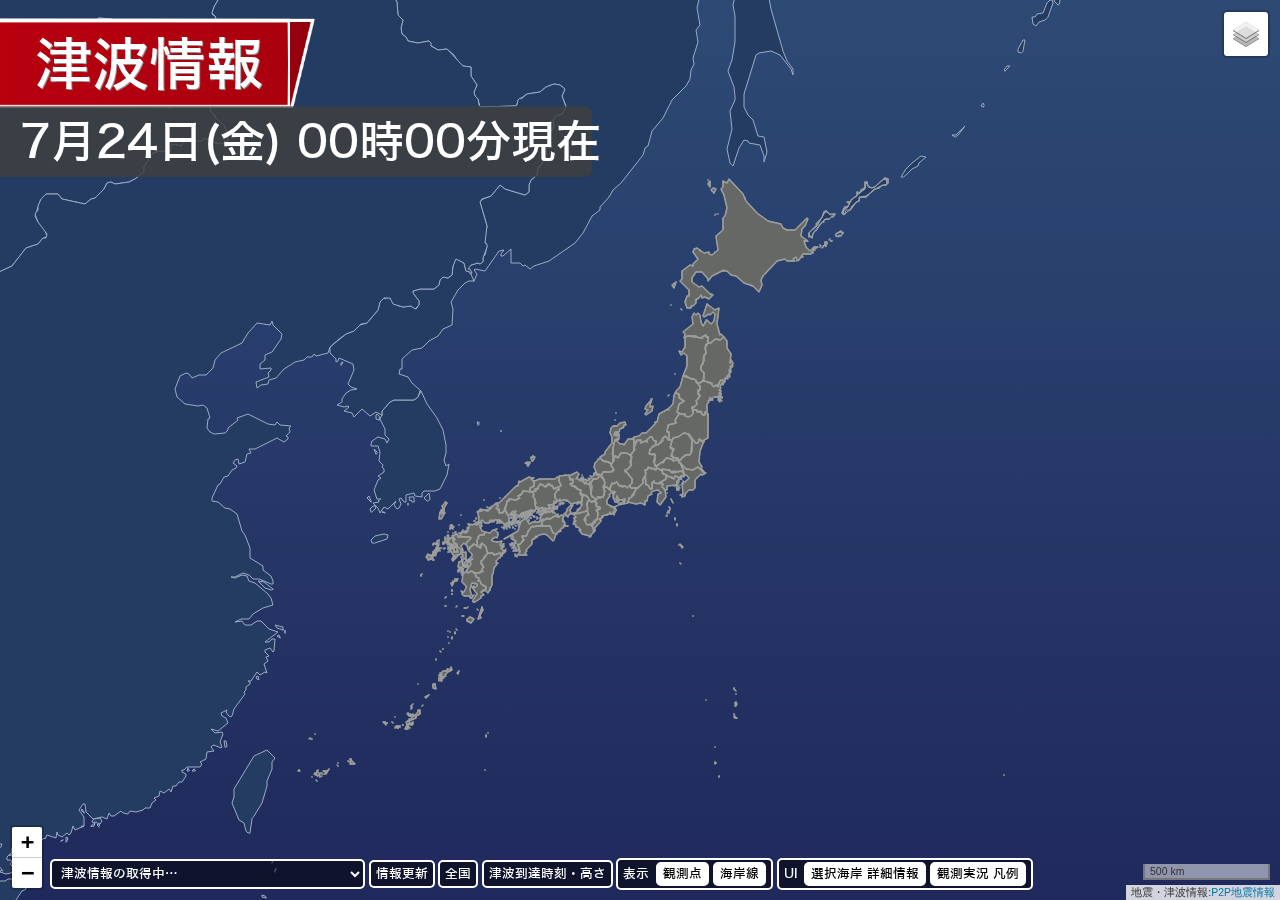
==== commit 7a2831dc: "Update index.html" ====
--- a/index.html
+++ b/index.html
@@ -5,14 +5,6 @@
         <link rel="icon" href="https://mrdorawni.github.io/favicon/VIS/favicon.ico">
         <meta charset="UTF-8" lang="ja">
         <meta name="viewport" content="width=device-width,initial-scale=1">
-        <meta name="description" content="津波情報">
-        <!--SNSでのサイト表示-->
-        <meta property="twitter:card" content="summary_large_image">
-        <meta property="twitter:site" content="tsunami">
-        <meta property="twitter:description" content="大津波警報、津波警報、津波注意報、津波予報を地図上で見られます。">
-        <meta property="og:title" content="津波情報">
-        <meta property="og:site_name" content="津波情報">
-        <meta property="og:image" content="source/og.png">
         <!--その他のCSS・ライブラリ読み込み-->
         <script async src="source/js/G-ZL8HPL24E7.js"></script>
         <script>
@@ -27,7 +19,8 @@
         <script src="source/js/js.cookie.min.js"></script>
         <script src="source/js/leaflet-src.js"></script>
         <link rel="stylesheet" href="source/fonts.css">
-        <link rel="stylesheet" href="index.css">    
+        <link rel="stylesheet" href="index.css">
+	<meta name="robots" content="noindex, nofollow">
     </head>
     <body>
         <div id="map" class="background_nerv"></div>
@@ -137,4 +130,4 @@
         
 
     </body>
-</html>+</html>
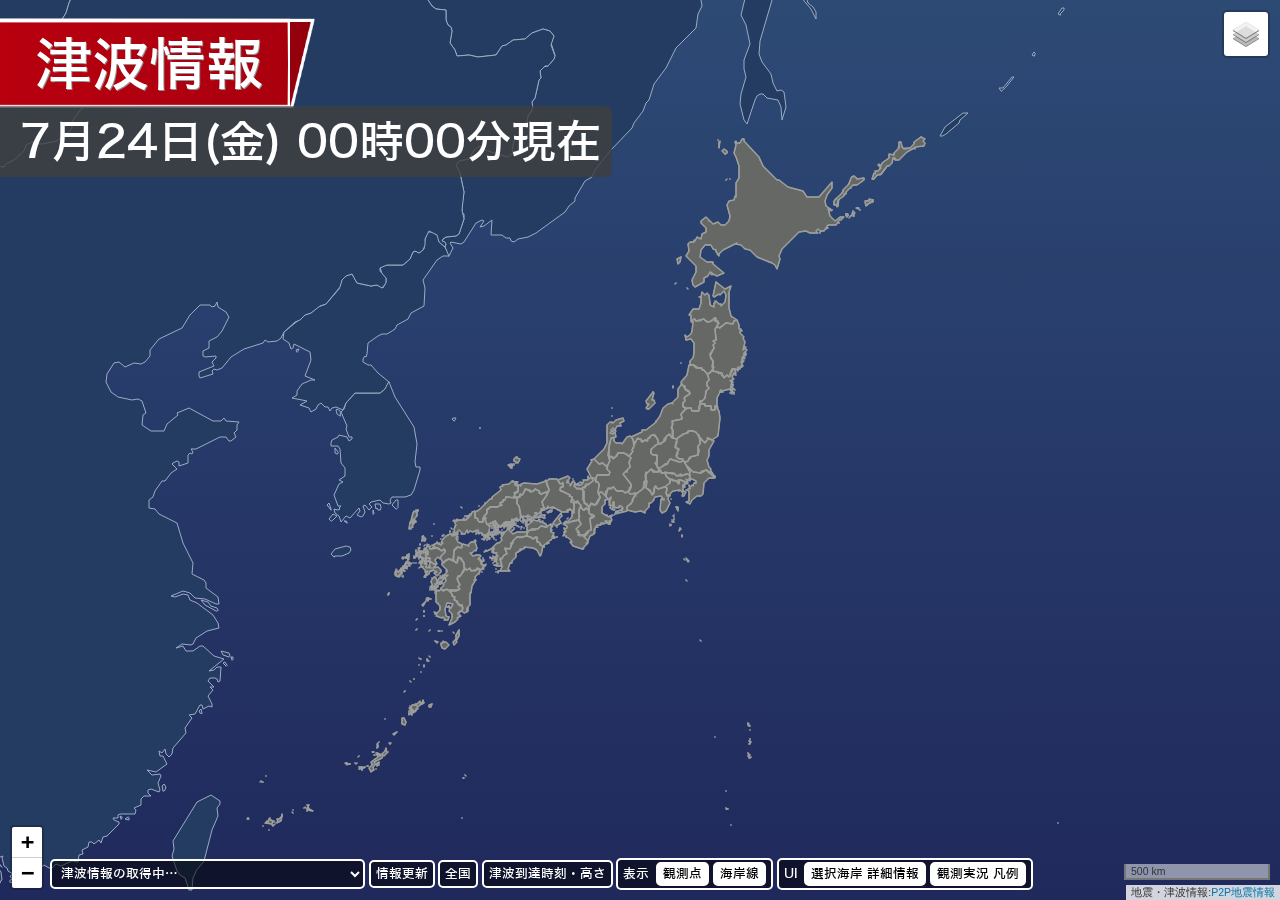
==== commit 6e4157dc: "Update index.html" ====
--- a/index.html
+++ b/index.html
@@ -2,7 +2,7 @@
 <html>
     <head>
         <title>津波情報</title>
-        <link rel="icon" href="https://mrdorawni.github.io/favicon/VIS/favicon.ico">
+        <link rel="icon" href="https://mrdorawni.github.io/Mrdorawni-weather_site-jisaku_00000-sozai_img-and-favicon_files/favicon/VIS/favicon.ico">
         <meta charset="UTF-8" lang="ja">
         <meta name="viewport" content="width=device-width,initial-scale=1">
         <!--その他のCSS・ライブラリ読み込み-->
--- a/index.css
+++ b/index.css
@@ -607,7 +607,7 @@
 .timeimg{
     position: absolute;
     top: 105px;
-    left: -3410px;
+    left: -3390px;
     z-index: 100000;
 } 
 
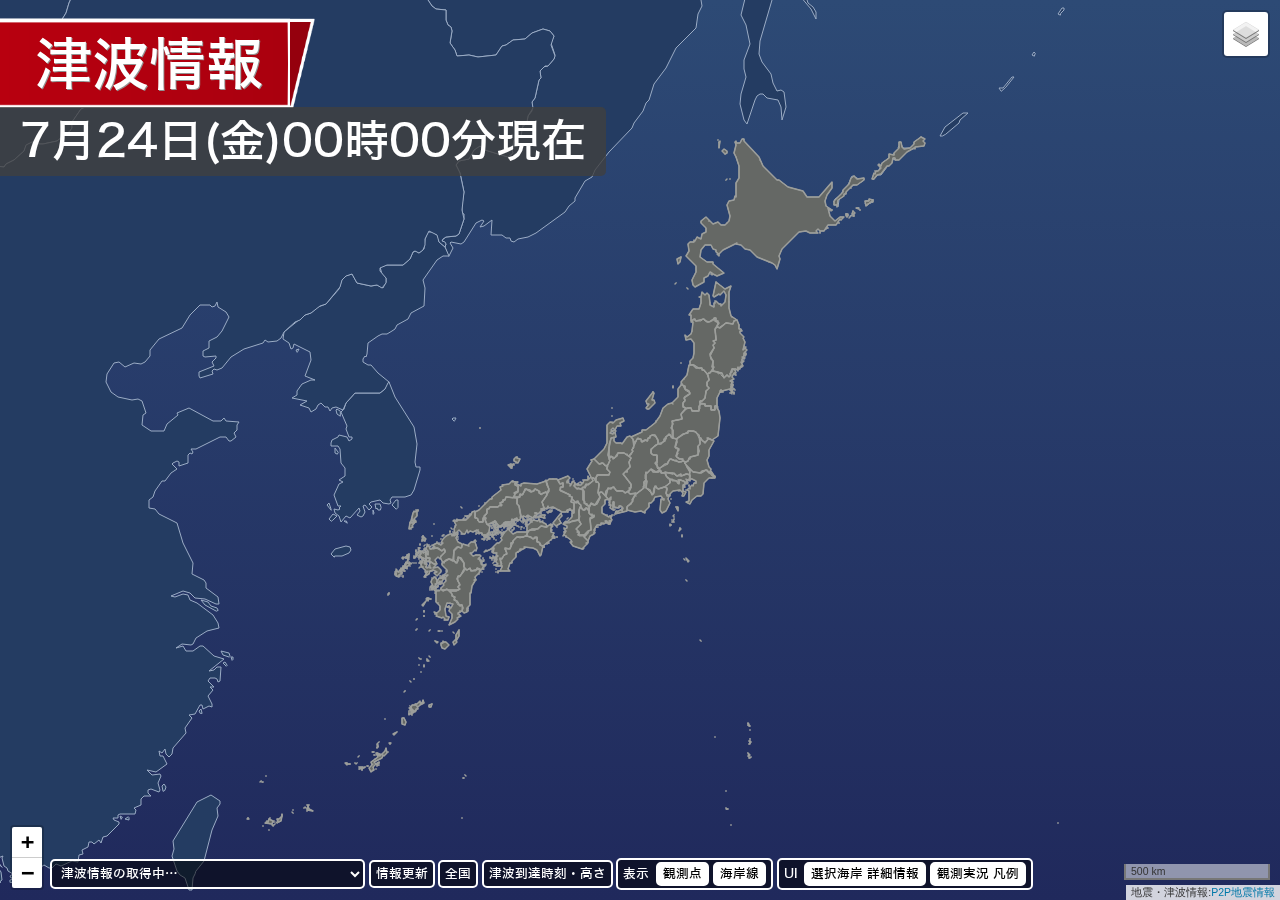
==== commit de8a8653: "Update index.html" ====
--- a/index.html
+++ b/index.html
@@ -27,7 +27,6 @@
             <img height="89.5885px" src="source/Headline1.png" class="headline">
             <img height="89.5885px" src="source/Headline1-2.png" class="headline">
             <div id="title_text">津波情報</div>
-            <img height="72px" src="source/Headline2.png" class="timeimg">
             <div id="title" class="display">
             <div class="timetext">
                 <span id="view_clock"></span>
--- a/index.css
+++ b/index.css
@@ -33,10 +33,9 @@
 #title {
     position: absolute;
     top: 100px;
-    left: -10px;
+    left: -20px;
     z-index: 10000;
     font-weight: 600;
-    user-select: none;
     display: none;
 }
 #title.display {
@@ -48,7 +47,7 @@
     bottom: 10px;
     left: 10px;
     z-index: 10000;
-    user-select: none;
+    
 }
 .setsumei, #quakelist, #reload, #map_ichi, #test, #btn_shindo_ichiran, #autoreload, #menu-open-btn {
     display: inline-block;
@@ -92,7 +91,7 @@
     border-radius: 0!important;
     font-family: "ヒラギノ角ゴシック",'ヒラギノ丸ゴ ProN','Arial','ＭＳ ゴシック';
     font-weight: 500;
-    user-select: none;
+    
 }
 .leaflet-popup-content {
     color: black !important;
@@ -138,7 +137,7 @@
     border-radius: 0!important;
     font-family: "ヒラギノ角ゴシック",'ヒラギノ丸ゴ ProN','Arial','ＭＳ ゴシック';
     font-weight: 500;
-    user-select: none;
+    
 }
 .leaflet-popup-content {
     color: black !important;
@@ -155,14 +154,12 @@
     position: absolute;
     font-family: "ヒラギノ角ゴシック",'ヒラギノ丸ゴ ProN','Arial','ＭＳ ゴシック';
     font-weight: 500;
-    top: 108px;
-    left: -10px;
-    z-index: 10000;
-    font-weight: 500;
-    user-select: none;
+    top: 107px;
+    left: -20px;
+    z-index: 10000;
+    font-weight: 500;
     color: white;
     z-index: 1000000;
-    cursor: default;
 }
 #title_text {
     position: absolute;
@@ -171,7 +168,6 @@
     font-family: "ヒラギノ角ゴシック",'ヒラギノ丸ゴ ProN','Arial','ＭＳ ゴシック';
     font-weight: 500;
     text-shadow: 1px 1px 0 #929292;    
-    cursor: default;
     max-width: 100%;
     max-height: 100%;
     padding: 25px;
@@ -179,7 +175,7 @@
     text-align: left;
     z-index: 100000;
     font-size: 57px;
-    color: #ffffff;
+    color: #ffffff; 
 }
 
 #info {
@@ -214,7 +210,7 @@
     bottom: 10px;
     left: 50px;
     z-index: 10000;
-    user-select: none;
+    
 }
 .setsumei, #quakelist, #reload, #map_ichi, #test, #btn_shindo_ichiran, #autoreload, #display_onoff_point_check, #view_info {
     display: inline-block;
@@ -413,7 +409,7 @@
     right: 2rem;
     top: 2rem;
     cursor: pointer;
-    user-select: none;
+    
     transition: transform 0.25s ease-in-out 0s;
 }
 #info_closebtn:hover {
@@ -560,7 +556,7 @@
     top: 10px;
     font-size: 40px;
     z-index: 100;
-    user-select: none;
+    
     cursor: pointer;
     color: white;
 }
@@ -607,16 +603,25 @@
 .timeimg{
     position: absolute;
     top: 105px;
-    left: -3390px;
+    left: -3410px;
     z-index: 100000;
 } 
 
 .timetext {
+    display: flex;
+    justify-content: center;
+    align-items: center;
     padding: 10px;
-    padding-left: 30px;
+    padding-left: 40px;
+    padding-right: 20px;
     font-size: 45px;
-    z-index: 10000000;    
-}
+    z-index: 10000000; 
+    width: auto;
+    height: auto;
+    border-radius: 5px;
+    background-color: rgb(64, 64, 64, 0.8);     
+}
+
   
 .material-symbols-rounded {
     font-family: "ヒラギノ角ゴシック",'Arial','ＭＳ ゴシック';
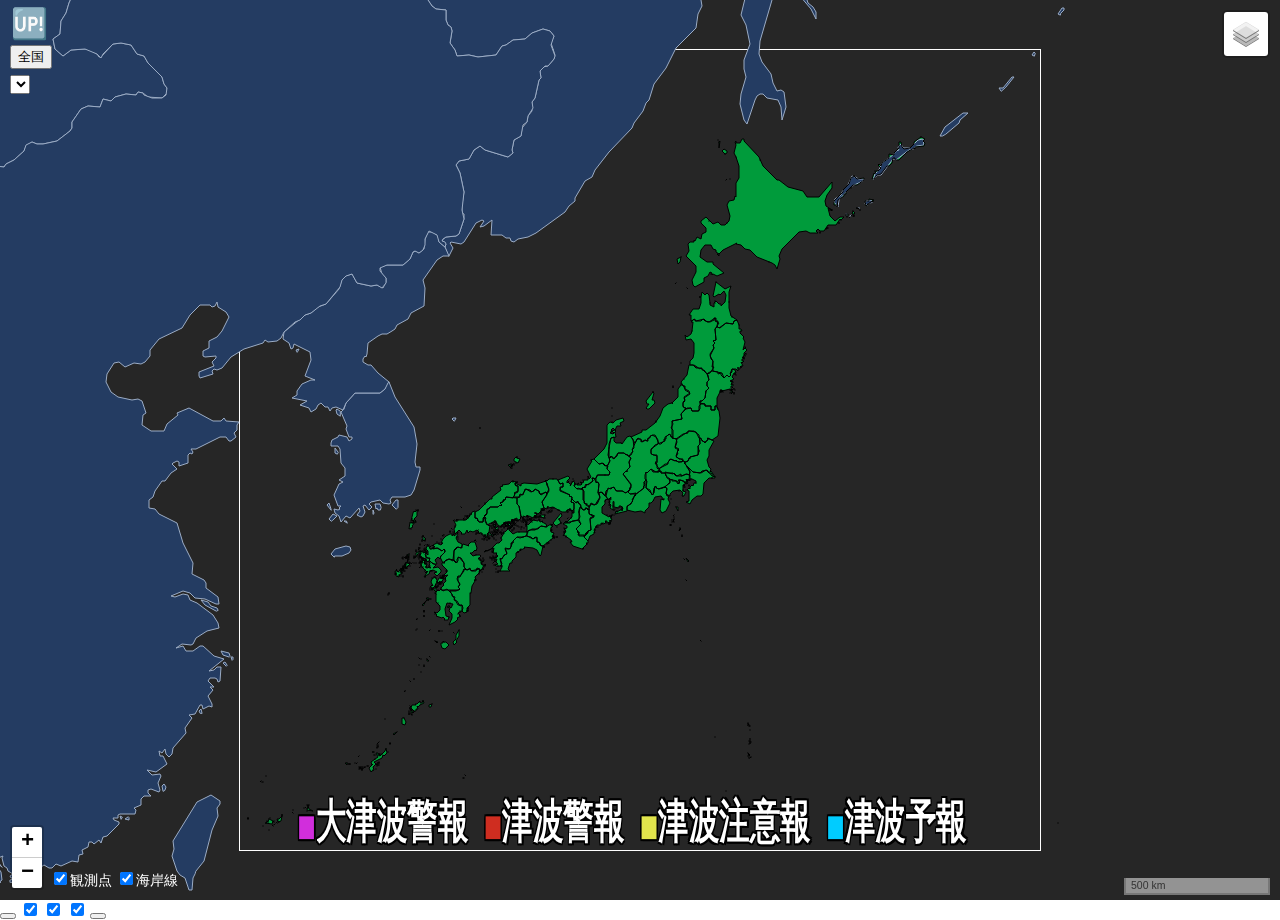
==== commit 6622f966: "Add files via upload" ====
--- a/index.html
+++ b/index.html
@@ -1,18 +1,17 @@
 <!DOCTYPE html>
-<html>
+<html lang="ja">
     <head>
         <title>津波情報</title>
         <link rel="icon" href="https://mrdorawni.github.io/Mrdorawni-weather_site-jisaku_00000-sozai_img-and-favicon_files/favicon/VIS/favicon.ico">
         <meta charset="UTF-8" lang="ja">
         <meta name="viewport" content="width=device-width,initial-scale=1">
-        <!--その他のCSS・ライブラリ読み込み-->
         <script async src="source/js/G-ZL8HPL24E7.js"></script>
         <script>
-        window.dataLayer = window.dataLayer || [];
-        function gtag(){dataLayer.push(arguments);}
-        gtag('js', new Date());
+            window.dataLayer = window.dataLayer || [];
+            function gtag(){dataLayer.push(arguments);}
+            gtag('js', new Date());
 
-        gtag('config', 'G-ZL8HPL24E7');
+            gtag('config', 'G-ZL8HPL24E7');
         </script>
         <script src="source/js/jquery-3.6.0.min.js" integrity="sha256-/xUj+3OJU5yExlq6GSYGSHk7tPXikynS7ogEvDej/m4=" crossorigin="anonymous"></script>
         <link rel="stylesheet" href="source/leaflet.css" integrity="sha512-hoalWLoI8r4UszCkZ5kL8vayOGVae1oxXe/2A4AO6J9+580uKHDO3JdHb7NzwwzK5xr/Fs0W40kiNHxM9vyTtQ==" crossorigin="" />
@@ -20,113 +19,68 @@
         <script src="source/js/leaflet-src.js"></script>
         <link rel="stylesheet" href="source/fonts.css">
         <link rel="stylesheet" href="index.css">
-	<meta name="robots" content="noindex, nofollow">
+        <meta name="robots" content="noindex, nofollow">    
     </head>
     <body>
-        <div id="map" class="background_nerv"></div>
-            <img height="89.5885px" src="source/Headline1.png" class="headline">
-            <img height="89.5885px" src="source/Headline1-2.png" class="headline">
-            <div id="title_text">津波情報</div>
-            <div id="title" class="display">
-            <div class="timetext">
-                <span id="view_clock"></span>
 
-				<span id="view_today"></span>
+        
+        <!--leaflet地図表示部分-->
+            <div id="map" class="background"></div>
+        <!--ティッカー用改造のため非表示部分(ソースごと消すとバグる)-->
+            <div id="info1" class="info"></div>
+            <div id="info2" class="info"></div>
+            <div id="info3" class="info"></div>
+            <button id="btn_text_yososhindo"></button>
+                    <input type="checkbox" name="shindo_ichiran" id="ui_display_onoff_title_check" checked>
+                    <input type="checkbox" name="shindo_ichiran" id="ui_display_onoff_info1_check" checked>
+                    <input type="checkbox" name="shindo_ichiran" id="ui_display_onoff_info2_check" checked>
+            <span id="close_text_yososhindo"></span>
+            <button id="btn_mikata_text_yososhindo"></button>
+            <span id="close_mikata_text_yososhindo"></span>
+        <!--ここまで非表示部分-->
 
-                <script src="source/js/day.js"></script><span id="title_time">00時00分現在</span>
-</div>
-        </div>
-        <div id="info1" class="info">
-            <table cellspacing="0" cellpadding="0">
-
-                <tr><td style="color: #dd00dd;">█</td><td>&nbsp;大津波警報</td></tr>
-                <tr><td style="color: #ff1400;">█</td><td>&nbsp;津波警報</td></tr>
-                <tr><td style="color: #faf500;">█</td><td>&nbsp;津波注意報</td></tr>
-                <tr><td style="color: #00ccff;">█</td><td>&nbsp;津波予報(若干の海面変動)</td></tr>
-            <!--
-                <tr><td style="color: #e2df24;">█</td><td>0.5m</td></tr>
-                <tr><td style="color: #10b4eb;">█</td><td></tr>
-                <tr><td style="color: #1adf11;">█</td><td colspan="2">観測中</td></tr>
-            -->
-            </table>
-        </div>
-        <div id="info2" class="info">
-            <table cellspacing="0" cellpadding="0">
-                <tr>
-                    <td></td>
-                    <td><span style="font-size: 0.7em;">以上</span></td>
-                    <td></td>
-                </tr>
-                <tr><td style="color: #8900c7;">█</td><td>5m</td><td>～</td></tr>
-                <tr><td style="color: #ff00d9;">█</td><td>3m</td><td>～</td></tr>
-                <tr><td style="color: #fd000d;">█</td><td>2m</td><td>～</td></tr>
-                <tr><td style="color: #ff7a00;">█</td><td>1m</td><td>～</td></tr>
-                <tr><td style="color: #e2df24;">█</td><td>0.5m</td><td>～</td></tr>
-                <tr><td style="color: #10b4eb;">█</td><td>～</td><td>0.5m</td></tr>
-                <tr><td style="color: #1adf11;">█</td><td colspan="2">観測中</td></tr>
-            </table>
-        </div>
-        <div id="info3" class="info"></div>
-
-        <div class="btns">
-            <div>
-                <select id="quakelist" style="width: 25em;height: calc(2em + 5px);"><option>津波情報の取得中…</option></select>
-                <button id="reload">情報更新</button>
+        <!--左上 更新ボタンなど-->
+            <div class="up">
+                <button id="reload">🆙</button>
+            </div>
+            <div class="zenkoku">
                 <button id="map_ichi">全国</button>
-                <button id="btn_text_yososhindo" class="setsumei"><span style="cursor:pointer;">津波到達時刻・高さ</span></button>
-                <!--<button id="menu-open-btn">情報</button>-->
-                <span class="setsumei" id="display_onoff" style="padding: 2px 5px;">表示 
+            </div>
+            <span class="jishin_sentaku">
+                <select id="tuamamilist" style="width: 20px"><option>選択</option></select>
+            </span>
+        <!--左下チェックボックス-->
+                <span class="joho_sentaku">
                     <input type="checkbox" name="shindo_ichiran" id="display_onoff_point_check" checked><label for="display_onoff_point_check">観測点</label>
                     <input type="checkbox" name="shindo_ichiran" id="display_onoff_fill_check" checked><label for="display_onoff_fill_check">海岸線</label>
                 </span>
-                <span class="setsumei" id="ui_display_onoff" style="padding: 2px 5px;">UI 
-                    <input type="checkbox" name="shindo_ichiran" id="ui_display_onoff_title_check" checked>
-                    <input type="checkbox" name="shindo_ichiran" id="ui_display_onoff_info1_check" checked><label for="ui_display_onoff_info1_check">選択海岸 詳細情報</label>
-                    <input type="checkbox" name="shindo_ichiran" id="ui_display_onoff_info2_check" checked><label for="ui_display_onoff_info2_check">観測実況 凡例</label>
-                </span>
-            </div>
-            
+                
+        <!--JS読み込み-->              
+            <script src="source/js/stationscode.js"></script>
+            <script src="source/js/tsunamidata2.js"></script>
+            <script src="source/js/menu.js"></script>
+            <script src="index.js"></script>
+
+
+        <!--出力枠-->
+        <div class="waku">
+            <div class="waku_box"></div>
         </div>
 
-        <div id="text_yososhindo">
-            <span id="close_text_yososhindo">×</span>
-            <button id="btn_mikata_text_yososhindo"></button>
-            <div class="mihon">
-                <div style="background-color: #dd00dd;color: #ffffff;">大津波警報</div><div style="background-color: #ff1400;color: #ffffff;">津波警報</div><div style="background-color: #faf500;color: #000000;">津波注意報</div><div style="background-color: #00ccff;color: #000000;">津波予報<span style="font-size: 0.7em;">(情報表示未対応)</span></div>
-            </div>
-            <table id="table_text_yososhindo">
-                <tr><td><ruby>地域名<rt>ちいきめい</rt></ruby></td><td>到達時刻</td><td>到達状況</td><td>大きさ</td></tr>
-            </table>
-            <div id="mikata_text_yososhindo">
-                <span id="close_mikata_text_yososhindo">×</span>
-                <img id="img_mikata_text_yososhindo" src="source/doc/point_mikata_text_yososhindo.png">
-                <!-- <img src="source/tsunami/mikata_text_yososhindo.png"> -->
+        <!--大津波警報・津波警報・津波注意報・津波予報凡例-->
+
+        <div class="hanrei">
+            <div class="hanrei_text">
+                    <div style="color: #D12EDC;">■</div>大津波警報
+                        &nbsp;
+                    <div style="color: #CF2D20;">■</div>津波警報
+                        &nbsp;
+                    <div style="color: #E2E54C;">■</div>津波注意報
+                        &nbsp;
+                    <div style="color: #00ccff;">■</div>津波予報
+                        &nbsp;
             </div>
         </div>
 
-        <div id="menu">
-            <span class="material-symbols-rounded" id="menu-close">×</span>
-            <table>
-                <tr><td colspan="4" class="header">情報提供元</td></tr>
-                <tr><td>・</td><td>GeoJSON地図データ</td><td>by</td><td>Natural Earth</td></tr>
-                <tr><td>・</td><td>GeoJSON海岸線データ</td><td>by</td><td>基盤地図情報</td></tr>
-                <tr><td>・</td><td>Web地図システム</td><td>by</td><td>Leaflet</td></tr>
-                <tr><td>・</td><td>PHPサーバー津波情報</td><td>by</td><td>MiyakojimaCam</td></tr>
-                <tr><td>・</td><td>津波情報</td><td>by</td><td>P2P地震情報</td></tr>
-            </table>
-        </div>
-
-        <script src="source/js/stationscode.js"></script>
-        <script src="source/js/tsunamidata2.js"></script>
-        <script src="source/js/menu.js"></script>
-        <script src="index.js"></script>
-
-        <!--
-            <img height="89.5885px" src="source/Headline1.png" class="headline">
-            <div class="title">
-                津波情報</div>
-        -->
-        
-
     </body>
-</html>
+</html>--- a/index.css
+++ b/index.css
@@ -27,59 +27,18 @@
     width: 100%;
     height: 100%;
 }
-#map.background_nerv {
-    background: linear-gradient(180deg, #20295C, #2D4A75);
-}
+
 #title {
     position: absolute;
     top: 100px;
     left: -20px;
     z-index: 10000;
     font-weight: 600;
+    user-select: none;
     display: none;
 }
 #title.display {
     display: block;
-}
-
-.btns {
-    position: absolute;
-    bottom: 10px;
-    left: 10px;
-    z-index: 10000;
-    
-}
-.setsumei, #quakelist, #reload, #map_ichi, #test, #btn_shindo_ichiran, #autoreload, #menu-open-btn {
-    display: inline-block;
-    background: #00000088;
-    border: white 2.5px solid;
-    border-radius: 5px;
-    color: white;
-    padding: 5px;
-    font-family: "ヒラギノ角ゴシック",'ヒラギノ丸ゴ ProN','Arial','ＭＳ ゴシック';
-    font-weight: 500;
-    font-size: 0.9rem;
-    cursor: pointer;
-}
-#reload_num, #autoreload_num {
-    background: #00000000;
-    border: 0;
-    width: 2rem;
-    font-family: "ヒラギノ角ゴシック",'ヒラギノ丸ゴ ProN','Arial','ＭＳ ゴシック';
-    font-weight: 500;
-    font-size: 0.9rem;
-    color: white;
-    border-bottom: #ffffff 1px solid;
-}
-.autoreload_setsumei.on {
-    background: #ffffff;
-    color: black;
-}
-.autoreload_setsumei.on button, .autoreload_setsumei.on input {
-    color: black!important;
-}
-.autoreload_setsumei.on input {
-    border-bottom: #000000 1px solid!important;
 }
 
 .leaflet-popup {
@@ -91,7 +50,7 @@
     border-radius: 0!important;
     font-family: "ヒラギノ角ゴシック",'ヒラギノ丸ゴ ProN','Arial','ＭＳ ゴシック';
     font-weight: 500;
-    
+    user-select: none;
 }
 .leaflet-popup-content {
     color: black !important;
@@ -119,15 +78,10 @@
     width: 100%;
     height: 100%;
 }
-#map.background_nerv {
-    background: linear-gradient(0deg, #20295C, #2D4A75);
-}
-#map.background_wni {
-    background: linear-gradient(180deg, rgba(113,163,198,1) 0%, rgba(43,70,119,1) 100%);
-}
-#map.background_quarog {
-    background: #78A0C8;
-}
+#map.background {
+    background: rgb(0, 0, 0, 0.85);
+}
+
 .leaflet-popup {
     margin-bottom: 0;
 }
@@ -137,7 +91,7 @@
     border-radius: 0!important;
     font-family: "ヒラギノ角ゴシック",'ヒラギノ丸ゴ ProN','Arial','ＭＳ ゴシック';
     font-weight: 500;
-    
+    user-select: none;
 }
 .leaflet-popup-content {
     color: black !important;
@@ -154,290 +108,31 @@
     position: absolute;
     font-family: "ヒラギノ角ゴシック",'ヒラギノ丸ゴ ProN','Arial','ＭＳ ゴシック';
     font-weight: 500;
-    top: 107px;
-    left: -20px;
-    z-index: 10000;
-    font-weight: 500;
+    top: 0px;
+    left: 0px;
+    z-index: 10000;
+    font-weight: 500;
+    user-select: none;
     color: white;
     z-index: 1000000;
 }
 #title_text {
     position: absolute;
-    top: 10px;
-    left: 25px;
-    font-family: "ヒラギノ角ゴシック",'ヒラギノ丸ゴ ProN','Arial','ＭＳ ゴシック';
-    font-weight: 500;
-    text-shadow: 1px 1px 0 #929292;    
+    top: 0px;
+    left: 0px;
+    font-family: "ヒラギノ角ゴシック",'ヒラギノ丸ゴ ProN','Arial','ＭＳ ゴシック';
+    font-weight: 500;   
+    cursor: default;
     max-width: 100%;
     max-height: 100%;
-    padding: 25px;
-    padding-left: 10px;
+    padding: 0px;
+    padding-left: 0px;
     text-align: left;
     z-index: 100000;
-    font-size: 57px;
+    font-size: 0px;
     color: #ffffff; 
 }
 
-#info {
-    position: absolute;
-    top: calc(30px + 40px + 1.6rem + 1.4rem + 30px);
-    left: 15px;
-    z-index: 10000;
-    padding: 10px;
-    font-size: 1.4rem;
-    background: #00000088;
-    color: white;
-    font-family: "ヒラギノ角ゴシック",'ヒラギノ丸ゴ ProN','Arial','ＭＳ ゴシック';
-    font-weight: 500;
-    line-height: 1.8rem;
-    min-width: 13em;
-}
-#info .maxint {
-    font-size: 2rem;
-    text-align: center;
-    line-height: 2.2rem;
-}
-#info .maxint img, .shindo_ichiran_kakutitle img {
-    height: 1em;
-    transform: translateY(8%);
-    margin-left: 5px;
-}
-.shindo_ichiran_kakutitle .kasho_small, #shindo_ichiran .small {
-    font-size: 80%;
-}
-.btns {
-    position: absolute;
-    bottom: 10px;
-    left: 50px;
-    z-index: 10000;
-    
-}
-.setsumei, #quakelist, #reload, #map_ichi, #test, #btn_shindo_ichiran, #autoreload, #display_onoff_point_check, #view_info {
-    display: inline-block;
-    background: #00000088;
-    border: white 2.5px solid;
-    border-radius: 5px;
-    color: white;
-    padding: 5px;
-    font-family: "ヒラギノ角ゴシック",'ヒラギノ丸ゴ ProN','Arial','ＭＳ ゴシック';
-    font-weight: 500;
-    font-size: 0.9rem;
-    cursor: pointer;
-}
-#reload_num, #autoreload_num {
-    background: #00000000;
-    border: 0;
-    width: 2rem;
-    font-family: "ヒラギノ角ゴシック",'ヒラギノ丸ゴ ProN','Arial','ＭＳ ゴシック';
-    font-weight: 500;
-    font-size: 0.9rem;
-    color: white;
-    border-bottom: #ffffff 1px solid;
-}
-.setsumei {
-    cursor: default;
-}
-.autoreload_setsumei.on {
-    background: #ffffff;
-    color: black;
-}
-.autoreload_setsumei.on button, .autoreload_setsumei.on input {
-    color: black!important;
-}
-.autoreload_setsumei.on input {
-    border-bottom: #000000 1px solid!important;
-}
-#shindo_ichiran {
-    width: 30rem;
-    height: 80%;
-    position: absolute;
-    right: 3rem;
-    top: 3%;
-    font-family: "ヒラギノ角ゴシック",'ヒラギノ丸ゴ ProN','Arial','ＭＳ ゴシック';
-    font-weight: 500;
-    font-size: 1.5rem;
-    padding: 1%;
-    color: #000000;
-    background: #ffffff;
-    border: #1f57be 3px solid;
-    border-radius: 5px;
-    z-index: 10000;
-    overflow-y: auto;
-    overflow-x: hidden;
-    display: none;
-}
-#shindo_ichiran.display {
-    display: initial;
-    animation: shindo_ichiran_display 0.5s ease-in-out 0s;
-}
-#shindo_ichiran.display_none {
-    animation-fill-mode: forwards;
-    animation: shindo_ichiran_display_back 0.5s ease-in-out 0s;
-}
-
-#shindo_ichiran ruby {
-    white-space: nowrap;
-}
-#shindo_ichiran rt {
-    font-size: 0.7em;
-}
-#shindo_ichiran .display {
-    display: none;
-}
-#shindo_ichiran .shindo_ichiran_title {
-    position: relative;
-    text-align: center;
-    font-size: 2rem;
-    color: #1f57be;
-    padding: 0 calc(100% - 10em);
-}
-#shindo_ichiran #shindoichiran_title_num {
-    text-align: center;
-    margin: 0.25em 0;
-    font-size: 1.5rem;
-    color: #1f57be;
-}
-#shindo_ichiran .shindo_ichiran_title::before,
-#shindo_ichiran .shindo_ichiran_title::after {
-    content: '';
-    position: absolute;
-    top: 50%;
-    display: inline-block;
-    width: calc(100% - 11em);
-    height: 3px;
-    border-top: 3px solid #1f57be;
-}
-#shindo_ichiran .shindo_ichiran_title::before {left:0;}
-#shindo_ichiran .shindo_ichiran_title::after {right: 0;}
-#shindo__article, #shindo7_article, #shindo65_article, #shindo60_article, #shindo55_article, #shindo50_article, #shindo4_article, #shindo3_article, #shindo2_article, #shindo1_article {
-    margin-top: 0.3em;
-    margin-bottom: 0.7em;
-    font-size: 0.8em;
-    margin-left: 0.5em;
-}
-#shindo_ichiran hr {
-    border-bottom: #1f57be 2px solid;
-    margin: 0.5em 0;
-}
-#shindo_ichiran::-webkit-scrollbar {
-    width: 14px;
-}
-#shindo_ichiran::-webkit-scrollbar-track {
-    background: #e4e4e4;
-}
-#shindo_ichiran::-webkit-scrollbar-thumb {
-    background: #5a5a5a;
-    border: transparent 3.5px solid;
-    border-radius: 16px;
-    background-clip: content-box;
-}
-#theme_set input[type=radio], #icon_theme_set input[type=radio], #display_onoff input[type=checkbox], #ui_display_onoff input[type=checkbox] {
-    display: none;
-}
-#theme_set label, #icon_theme_set label, #display_onoff label, #ui_display_onoff label {
-    display: inline-block;
-    background: #00000000;
-    border: white 2.5px solid;
-    border-radius: 5px;
-    color: white;
-    padding: 3px 5px;
-    font-family: "ヒラギノ角ゴシック",'ヒラギノ丸ゴ ProN','Arial','ＭＳ ゴシック';
-    font-weight: 500;
-    font-size: 0.9rem;
-    cursor: pointer;
-}
-#theme_set label:first-of-type, #icon_theme_set label:first-of-type, #display_onoff label:first-of-type, #ui_display_onoff label:first-of-type {
-    margin-left: 3px;
-}
-#theme_set input[type=radio]:checked+label, #icon_theme_set input[type=radio]:checked+label, #display_onoff input[type=checkbox]:checked+label, #ui_display_onoff input[type=checkbox]:checked+label {
-    background: #ffffff;
-    color: black;
-}
-.shindoichiran input[type=checkbox], #shindoiconbig_check {
-    display: none;
-}
-.shindoichiran label, #shindoiconbig_check+label {
-    display: inline-block;
-    background: #00000088;
-    border: white 2.5px solid;
-    border-radius: 5px;
-    color: white;
-    padding: 5px;
-    font-family: "ヒラギノ角ゴシック",'ヒラギノ丸ゴ ProN','Arial','ＭＳ ゴシック';
-    font-weight: 500;
-    font-size: 0.9rem;
-    cursor: pointer;
-}
-.shindoichiran input[type=checkbox]:checked+label, #shindoiconbig_check:checked+label {
-    background: #ffffff;
-    color: black;
-}
-
-@keyframes shindo_ichiran_display {
-    0% { opacity: 0; }
-    100% { opacity: 1; }
-}
-@keyframes shindo_ichiran_display_back {
-    0% { opacity: 1; }
-    100% { opacity: 0; 
-    }
-}
-#appinfo {
-    display: none;
-    position: absolute;
-    width: 70vw;
-    height: 80vh;
-    top: 50%;
-    left: 50%;
-    transform: translate(-50%,-50%);
-    background-color: #116637;
-    border-radius: 10px;
-    box-shadow: 0px 0px 15px 5px #5c5c5c;
-    padding: 5vh 10vw;
-    font-family: 'ヒラギノ丸ゴ ProN','ヒラギノ丸ゴ ProN','Arial','ＭＳ ゴシック';
-    font-size: 1.5rem;
-    color: #ffffff;
-    overflow-y: scroll;
-    z-index: 20000000;
-}
-#appinfo.display {
-    display: block;
-}
-#info_closebtn {
-    position: absolute;
-    font-size: 35px;
-    right: 2rem;
-    top: 2rem;
-    cursor: pointer;
-    
-    transition: transform 0.25s ease-in-out 0s;
-}
-#info_closebtn:hover {
-    background-color: #80808080;
-    border-radius: 5px;
-    transform: rotate(-90deg);
-}
-.inyomoto td {
-    padding: 0 5px;
-}
-
-.info {
-    position: absolute;
-    bottom: 50px;
-    right: 25px;
-    z-index: 10000;
-    padding: 10px;
-    font-size: 1.6rem;
-    background: #00000088;
-    color: white;
-    font-family: "ヒラギノ角ゴシック",'ヒラギノ丸ゴ ProN','Arial','ＭＳ ゴシック';
-    font-weight: 500;
-    line-height: 2rem;
-    display: none;
-}
-.info.display {
-    display: block;
-}
 .leaflet-tooltip {
     background-color: rgba(255, 255, 255);
     box-shadow: 0px 3px 5px 1px rgba(0, 0, 0, 0.2);
@@ -467,132 +162,6 @@
     padding: 7px;
     padding-top: calc(7px + 0.7em);
 }
-#info2 {
-    top: 200px;
-    height: 235px;
-    left: 20px;
-    width: 170px;
-}
-#info2 td {
-    padding: 0 5px;
-}
-#info3 {max-width: 14em;font-size: 1.4rem;line-height: 1.7rem;}
-#text_yososhindo {
-    width: 100%;
-    height: 100%;
-    z-index: 1500000;
-    background-color: #00000099;
-    position: absolute;
-    top: 0;
-    left: 0;
-    font-family: "ヒラギノ角ゴシック",'ヒラギノ丸ゴ ProN','Arial','ＭＳ ゴシック';
-    font-weight: 500;
-    display: none;
-    backdrop-filter: blur(5px);
-}
-#text_yososhindo.display {display: block;}
-#close_text_yososhindo, #close_mikata_text_yososhindo {position: absolute;font-size: 1.3rem;color: white;top: 0px;right: 0px;cursor: pointer;padding: 5px;}
-#btn_mikata_text_yososhindo {font-weight: 500;font-family: "ヒラギノ角ゴシック",'ヒラギノ丸ゴ ProN','Arial','ＭＳ ゴシック';position: absolute;font-size: 1rem;color: white;bottom: 3px;left: 3px;background-color: #00000000;border: white 0px solid;border-radius: 5px;padding: 3px;cursor: pointer;}
-#text_yososhindo div.mihon {width: 90%;margin: auto;font-size: 1.5rem;text-align: center;}
-#text_yososhindo div.mihon div {width: calc(25% - 16px);margin: 10px 3px;display: inline-block;padding: 5px;outline: #ffffff 2px solid;}
-#text_yososhindo table {
-    width: 90%;
-    height: 90%;
-    margin: auto;
-    table-layout: fixed;
-    border-spacing: 5px;
-    font-size: 1.5rem;
-    overflow-y: scroll;
-    display: block;
-    z-index: 15000;
-    position: relative;
-}
-#text_yososhindo table::-webkit-scrollbar{width: 5px;}
-#text_yososhindo table::-webkit-scrollbar-track{background-color: #00000000;}
-#text_yososhindo table::-webkit-scrollbar-thumb{background-color: #ffffff55;}
-#text_yososhindo table tbody:nth-child(1) tr:nth-child(1) {
-    text-align: center;
-    position: sticky;
-    top: 0;
-}
-#text_yososhindo table tr {width: 100%;}
-#text_yososhindo table tr td {
-    padding: 5px 8px;
-    background-color: #242424;
-    border: #ffffff 2px solid;
-    color: white;
-}
-#text_yososhindo table tr td:nth-child(1) {
-    width: 40vw;
-    padding-top: calc(0.6em + 3px);
-}
-#text_yososhindo table tr td:nth-child(2) {width: 10vw;}
-#text_yososhindo table tr td:nth-child(3) {width: 26vw;}
-#text_yososhindo table tr td:nth-child(4) {width: 14vw;}
-#text_yososhindo tr.color1 {& td {background-color: #dd00dd;color: #ffffff;}}
-#text_yososhindo tr.color2 {& td {background-color: #ff1400;color: #ffffff;}}
-#text_yososhindo tr.color3 {& td {background-color: #faf500;color: #000000;}}
-#text_yososhindo tr.color4 {& td {background-color: #00ccff;color: #000000;}}
-#text_yososhindo tr.color5 {& td {background-color: #ff140088;color: #ffffff;}}
-#text_yososhindo tr.color6 {& td {background-color: #faf50088;color: #000000;}}
-rt {font-size: 0.6em;}
-
-#mikata_text_yososhindo {
-    width: 100%;
-    height: 100%;
-    z-index: 17000;
-    background-color: #00000099;
-    position: absolute;
-    top: 0;
-    left: 0;
-    display: none;
-    backdrop-filter: blur(5px);
-}
-#mikata_text_yososhindo.display {display: block;}
-#mikata_text_yososhindo img {max-width: 90%;max-height: calc(100% - (2.6rem + 16px));margin: calc(1.3rem + 8px) auto;display: block;}
-#menu-close {
-    position: absolute;
-    left: 10px;
-    top: 10px;
-    font-size: 40px;
-    z-index: 100;
-    
-    cursor: pointer;
-    color: white;
-}
-#menu {
-    position: absolute;
-    width: 100%;
-    height: 100%;
-    top: -100vh;
-    left: 0;
-    background: #105dd1aa;
-    color: white;
-    backdrop-filter: blur(5px);
-    font-size: 1.5rem;
-    font-family: "ヒラギノ角ゴシック",'ヒラギノ丸ゴ ProN','Arial','ＭＳ ゴシック';
-    transition: all 0.7s ease-in-out;
-    z-index: 50000;
-}
-#menu.display {
-    top: 0;
-}
-#menu a {color: white;}
-#menu table {
-    position: absolute;
-    top: 50%;
-    left: 50%;
-    transform: translate(-50%,-50%);
-}
-#menu table td {
-    padding: 5px;
-}
-#menu table td:nth-child(1) {
-    padding-left: 1.5em;
-}
-#menu table td.header {
-    padding-left: 0.5em;
-}
 
 .headline {
     position: absolute;
@@ -611,11 +180,11 @@
     display: flex;
     justify-content: center;
     align-items: center;
-    padding: 10px;
-    padding-left: 40px;
-    padding-right: 20px;
-    font-size: 45px;
-    z-index: 10000000; 
+    padding: 0px;
+    padding-left: 0px;
+    padding-right: 0px;
+    font-size: 0px;
+    z-index: 0; 
     width: auto;
     height: auto;
     border-radius: 5px;
@@ -636,4 +205,106 @@
     direction: ltr;
     -webkit-font-feature-settings: 'liga';
     -webkit-font-smoothing: antialiased;
-}+}
+
+.up {
+    position: absolute;
+    top: 5px;
+    left: 5px;
+    z-index: 10000;
+    user-select: none;
+}
+
+#reload {
+    font-family: "ヒラギノ角ゴシック",'ヒラギノ丸ゴ ProN','Arial','ＭＳ ゴシック';
+    font-size:  30px;
+    background-color: rgb(0, 0, 0, 0);
+    border: 0px solid;
+    cursor: wait;
+}
+
+.yosotakasa {
+    position: absolute;
+    top: 5px;
+    left: 5px;
+    z-index: 10000;
+    user-select: none;
+}
+
+.joho_sentaku {
+    position: absolute;
+    bottom: 10px;
+    left: 50px;
+    z-index: 1000000;
+    color: #ffffff;
+}
+
+.jishin_sentaku {
+    position: absolute;
+    top: 75px;
+    left: 10px;
+    z-index: 1000000;
+    color: #ffffff;    
+}
+
+.zenkoku {
+    position: absolute;
+    top: 45px;
+    left: 10px;
+    z-index: 1000000;
+    color: #ffffff;    
+}
+
+.waku {
+    position: absolute;
+    top: 0px;
+    left: 0px;
+    width: 100%;
+    height: 100%;
+    z-index: 0;
+    color: #ffffff;
+    justify-content: center;
+    align-items: center;    
+    display:flex;
+    z-index: 0;
+}
+
+
+.waku_box {
+    width: 800px;
+    height: 800px;
+    display: flex;
+    border: 1px solid #ffffff  
+}
+
+.hanrei {
+    position: absolute;
+    top: calc(50% + 340px);
+    width: 100%;
+    height: auto;
+    z-index: 0;
+    color: #ffffff;
+    justify-content: center;
+    align-items: center;    
+    display:flex;
+    z-index: 100000;
+}
+
+.hanrei_text {
+    width: auto;
+    height: auto;
+    display: flex;
+    justify-content: center;
+    align-items: end; 
+    padding-bottom: 30px; 
+    font-family: "HiraginoSans-W7",'ヒラギノ丸ゴ ProN','メイリオ','ＭＳ ゴシック';
+    font-weight: 800;
+    font-size: 47px;
+    text-align: center;
+    transform: scale(0.65, 1);
+    /*-webkit-text-stroke: 2px #000000;*/
+    text-shadow:2px 2px 0 #000000, -2px -2px 0 #000000,
+              -2px 2px 0 #000000, 2px -2px 0 #000000,
+              0px 2px 0 #000000,  0-2px 0 #000000,
+              -2px 0 0 #000000, 2px 0 0 #000000;
+}
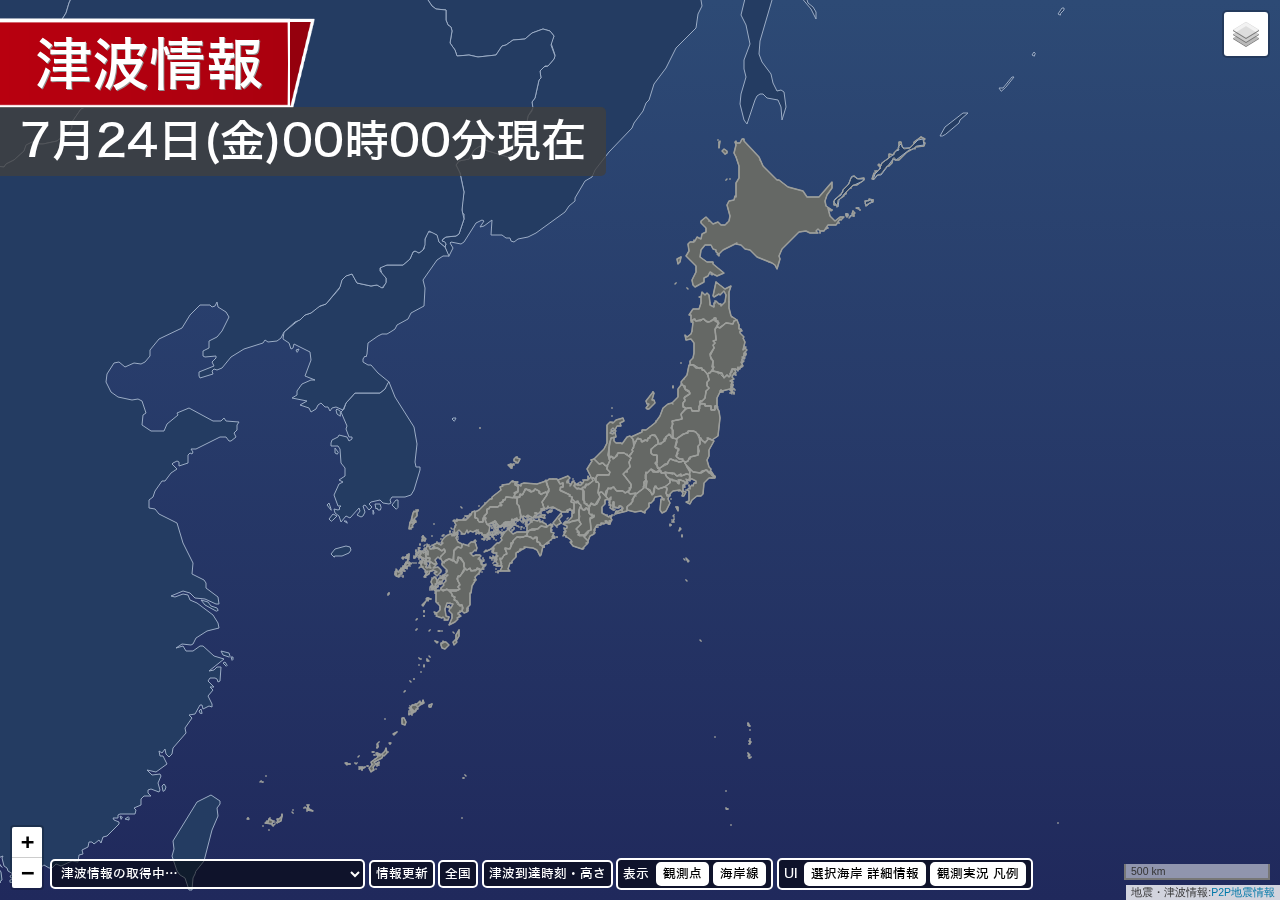
==== commit 43bbd5a4: "Add files via upload" ====
--- a/index.html
+++ b/index.html
@@ -5,13 +5,15 @@
         <link rel="icon" href="https://mrdorawni.github.io/Mrdorawni-weather_site-jisaku_00000-sozai_img-and-favicon_files/favicon/VIS/favicon.ico">
         <meta charset="UTF-8" lang="ja">
         <meta name="viewport" content="width=device-width,initial-scale=1">
+        <meta name="description" content="津波情報">
+        <!--その他のCSS・ライブラリ読み込み-->
         <script async src="source/js/G-ZL8HPL24E7.js"></script>
         <script>
-            window.dataLayer = window.dataLayer || [];
-            function gtag(){dataLayer.push(arguments);}
-            gtag('js', new Date());
+        window.dataLayer = window.dataLayer || [];
+        function gtag(){dataLayer.push(arguments);}
+        gtag('js', new Date());
 
-            gtag('config', 'G-ZL8HPL24E7');
+        gtag('config', 'G-ZL8HPL24E7');
         </script>
         <script src="source/js/jquery-3.6.0.min.js" integrity="sha256-/xUj+3OJU5yExlq6GSYGSHk7tPXikynS7ogEvDej/m4=" crossorigin="anonymous"></script>
         <link rel="stylesheet" href="source/leaflet.css" integrity="sha512-hoalWLoI8r4UszCkZ5kL8vayOGVae1oxXe/2A4AO6J9+580uKHDO3JdHb7NzwwzK5xr/Fs0W40kiNHxM9vyTtQ==" crossorigin="" />
@@ -22,65 +24,111 @@
         <meta name="robots" content="noindex, nofollow">    
     </head>
     <body>
+        <div id="map" class="background_nerv"></div>
+            <img height="89.5885px" src="source/Headline1.png" class="headline">
+            <img height="89.5885px" src="source/Headline1-2.png" class="headline">
+            <div id="title_text">津波情報</div>
 
-        
-        <!--leaflet地図表示部分-->
-            <div id="map" class="background"></div>
-        <!--ティッカー用改造のため非表示部分(ソースごと消すとバグる)-->
-            <div id="info1" class="info"></div>
-            <div id="info2" class="info"></div>
-            <div id="info3" class="info"></div>
-            <button id="btn_text_yososhindo"></button>
-                    <input type="checkbox" name="shindo_ichiran" id="ui_display_onoff_title_check" checked>
-                    <input type="checkbox" name="shindo_ichiran" id="ui_display_onoff_info1_check" checked>
-                    <input type="checkbox" name="shindo_ichiran" id="ui_display_onoff_info2_check" checked>
-            <span id="close_text_yososhindo"></span>
-            <button id="btn_mikata_text_yososhindo"></button>
-            <span id="close_mikata_text_yososhindo"></span>
-        <!--ここまで非表示部分-->
+            <div id="title" class="display">
+            <div class="timetext">
+                <span id="view_clock"></span>
 
-        <!--左上 更新ボタンなど-->
-            <div class="up">
-                <button id="reload">🆙</button>
-            </div>
-            <div class="zenkoku">
+				<span id="view_today"></span>
+
+                <script src="source/js/day.js"></script><span id="title_time">00時00分現在</span>
+        </div>
+        </div>
+        <div id="info1" class="info">
+            <table cellspacing="0" cellpadding="0">
+
+                <tr><td style="color: #dd00dd;">█</td><td>&nbsp;大津波警報</td></tr>
+                <tr><td style="color: #ff1400;">█</td><td>&nbsp;津波警報</td></tr>
+                <tr><td style="color: #faf500;">█</td><td>&nbsp;津波注意報</td></tr>
+                <tr><td style="color: #00ccff;">█</td><td>&nbsp;津波予報(若干の海面変動)</td></tr>
+            <!--
+                <tr><td style="color: #e2df24;">█</td><td>0.5m</td></tr>
+                <tr><td style="color: #10b4eb;">█</td><td></tr>
+                <tr><td style="color: #1adf11;">█</td><td colspan="2">観測中</td></tr>
+            -->
+            </table>
+        </div>
+        <div id="info2" class="info">
+            <table cellspacing="0" cellpadding="0">
+                <tr>
+                    <td></td>
+                    <td><span style="font-size: 0.7em;">以上</span></td>
+                    <td></td>
+                </tr>
+                <tr><td style="color: #8900c7;">█</td><td>5m</td><td>～</td></tr>
+                <tr><td style="color: #ff00d9;">█</td><td>3m</td><td>～</td></tr>
+                <tr><td style="color: #fd000d;">█</td><td>2m</td><td>～</td></tr>
+                <tr><td style="color: #ff7a00;">█</td><td>1m</td><td>～</td></tr>
+                <tr><td style="color: #e2df24;">█</td><td>0.5m</td><td>～</td></tr>
+                <tr><td style="color: #10b4eb;">█</td><td>～</td><td>0.5m</td></tr>
+                <tr><td style="color: #1adf11;">█</td><td colspan="2">観測中</td></tr>
+            </table>
+        </div>
+        <div id="info3" class="info"></div>
+
+        <div class="btns">
+            <div>
+                <select id="quakelist" style="width: 25em;height: calc(2em + 5px);"><option>津波情報の取得中…</option></select>
+                <button id="reload">情報更新</button>
                 <button id="map_ichi">全国</button>
-            </div>
-            <span class="jishin_sentaku">
-                <select id="tuamamilist" style="width: 20px"><option>選択</option></select>
-            </span>
-        <!--左下チェックボックス-->
-                <span class="joho_sentaku">
+                <button id="btn_text_yososhindo" class="setsumei"><span style="cursor:pointer;">津波到達時刻・高さ</span></button>
+                <!--<button id="menu-open-btn">情報</button>-->
+                <span class="setsumei" id="display_onoff" style="padding: 2px 5px;">表示 
                     <input type="checkbox" name="shindo_ichiran" id="display_onoff_point_check" checked><label for="display_onoff_point_check">観測点</label>
                     <input type="checkbox" name="shindo_ichiran" id="display_onoff_fill_check" checked><label for="display_onoff_fill_check">海岸線</label>
                 </span>
-                
-        <!--JS読み込み-->              
-            <script src="source/js/stationscode.js"></script>
-            <script src="source/js/tsunamidata2.js"></script>
-            <script src="source/js/menu.js"></script>
-            <script src="index.js"></script>
-
-
-        <!--出力枠-->
-        <div class="waku">
-            <div class="waku_box"></div>
+                <span class="setsumei" id="ui_display_onoff" style="padding: 2px 5px;">UI 
+                    <input type="checkbox" name="shindo_ichiran" id="ui_display_onoff_title_check" checked>
+                    <input type="checkbox" name="shindo_ichiran" id="ui_display_onoff_info1_check" checked><label for="ui_display_onoff_info1_check">選択海岸 詳細情報</label>
+                    <input type="checkbox" name="shindo_ichiran" id="ui_display_onoff_info2_check" checked><label for="ui_display_onoff_info2_check">観測実況 凡例</label>
+                </span>
+            </div>
+            
         </div>
 
-        <!--大津波警報・津波警報・津波注意報・津波予報凡例-->
-
-        <div class="hanrei">
-            <div class="hanrei_text">
-                    <div style="color: #D12EDC;">■</div>大津波警報
-                        &nbsp;
-                    <div style="color: #CF2D20;">■</div>津波警報
-                        &nbsp;
-                    <div style="color: #E2E54C;">■</div>津波注意報
-                        &nbsp;
-                    <div style="color: #00ccff;">■</div>津波予報
-                        &nbsp;
+        <div id="text_yososhindo">
+            <span id="close_text_yososhindo">×</span>
+            <button id="btn_mikata_text_yososhindo"></button>
+            <div class="mihon">
+                <div style="background-color: #dd00dd;color: #ffffff;">大津波警報</div><div style="background-color: #ff1400;color: #ffffff;">津波警報</div><div style="background-color: #faf500;color: #000000;">津波注意報</div><div style="background-color: #00ccff;color: #000000;">津波予報<span style="font-size: 0.7em;">(情報表示未対応)</span></div>
+            </div>
+            <table id="table_text_yososhindo">
+                <tr><td><ruby>地域名<rt>ちいきめい</rt></ruby></td><td>到達時刻</td><td>到達状況</td><td>大きさ</td></tr>
+            </table>
+            <div id="mikata_text_yososhindo">
+                <span id="close_mikata_text_yososhindo">×</span>
+                <img id="img_mikata_text_yososhindo" src="source/doc/point_mikata_text_yososhindo.png">
+                <!-- <img src="source/tsunami/mikata_text_yososhindo.png"> -->
             </div>
         </div>
 
+        <div id="menu">
+            <span class="material-symbols-rounded" id="menu-close">×</span>
+            <table>
+                <tr><td colspan="4" class="header">情報提供元</td></tr>
+                <tr><td>・</td><td>GeoJSON地図データ</td><td>by</td><td>Natural Earth</td></tr>
+                <tr><td>・</td><td>GeoJSON海岸線データ</td><td>by</td><td>基盤地図情報</td></tr>
+                <tr><td>・</td><td>Web地図システム</td><td>by</td><td>Leaflet</td></tr>
+                <tr><td>・</td><td>PHPサーバー津波情報</td><td>by</td><td>MiyakojimaCam</td></tr>
+                <tr><td>・</td><td>津波情報</td><td>by</td><td>P2P地震情報</td></tr>
+            </table>
+        </div>
+
+        <script src="source/js/stationscode.js"></script>
+        <script src="source/js/tsunamidata2.js"></script>
+        <script src="source/js/menu.js"></script>
+        <script src="index.js"></script>
+
+        <!--
+            <img height="89.5885px" src="source/Headline1.png" class="headline">
+            <div class="title">
+                津波情報</div>
+        -->
+        
+
     </body>
 </html>--- a/index.css
+++ b/index.css
@@ -27,18 +27,59 @@
     width: 100%;
     height: 100%;
 }
-
+#map.background_nerv {
+    background: linear-gradient(180deg, #20295C, #2D4A75);
+}
 #title {
     position: absolute;
     top: 100px;
     left: -20px;
     z-index: 10000;
     font-weight: 600;
-    user-select: none;
     display: none;
 }
 #title.display {
     display: block;
+}
+
+.btns {
+    position: absolute;
+    bottom: 10px;
+    left: 10px;
+    z-index: 10000;
+    
+}
+.setsumei, #quakelist, #reload, #map_ichi, #test, #btn_shindo_ichiran, #autoreload, #menu-open-btn {
+    display: inline-block;
+    background: #00000088;
+    border: white 2.5px solid;
+    border-radius: 5px;
+    color: white;
+    padding: 5px;
+    font-family: "ヒラギノ角ゴシック",'ヒラギノ丸ゴ ProN','Arial','ＭＳ ゴシック';
+    font-weight: 500;
+    font-size: 0.9rem;
+    cursor: pointer;
+}
+#reload_num, #autoreload_num {
+    background: #00000000;
+    border: 0;
+    width: 2rem;
+    font-family: "ヒラギノ角ゴシック",'ヒラギノ丸ゴ ProN','Arial','ＭＳ ゴシック';
+    font-weight: 500;
+    font-size: 0.9rem;
+    color: white;
+    border-bottom: #ffffff 1px solid;
+}
+.autoreload_setsumei.on {
+    background: #ffffff;
+    color: black;
+}
+.autoreload_setsumei.on button, .autoreload_setsumei.on input {
+    color: black!important;
+}
+.autoreload_setsumei.on input {
+    border-bottom: #000000 1px solid!important;
 }
 
 .leaflet-popup {
@@ -50,7 +91,7 @@
     border-radius: 0!important;
     font-family: "ヒラギノ角ゴシック",'ヒラギノ丸ゴ ProN','Arial','ＭＳ ゴシック';
     font-weight: 500;
-    user-select: none;
+    
 }
 .leaflet-popup-content {
     color: black !important;
@@ -78,10 +119,15 @@
     width: 100%;
     height: 100%;
 }
-#map.background {
-    background: rgb(0, 0, 0, 0.85);
-}
-
+#map.background_nerv {
+    background: linear-gradient(0deg, #20295C, #2D4A75);
+}
+#map.background_wni {
+    background: linear-gradient(180deg, rgba(113,163,198,1) 0%, rgba(43,70,119,1) 100%);
+}
+#map.background_quarog {
+    background: #78A0C8;
+}
 .leaflet-popup {
     margin-bottom: 0;
 }
@@ -91,7 +137,7 @@
     border-radius: 0!important;
     font-family: "ヒラギノ角ゴシック",'ヒラギノ丸ゴ ProN','Arial','ＭＳ ゴシック';
     font-weight: 500;
-    user-select: none;
+    
 }
 .leaflet-popup-content {
     color: black !important;
@@ -108,31 +154,290 @@
     position: absolute;
     font-family: "ヒラギノ角ゴシック",'ヒラギノ丸ゴ ProN','Arial','ＭＳ ゴシック';
     font-weight: 500;
-    top: 0px;
-    left: 0px;
-    z-index: 10000;
-    font-weight: 500;
-    user-select: none;
+    top: 107px;
+    left: -20px;
+    z-index: 10000;
+    font-weight: 500;
     color: white;
     z-index: 1000000;
 }
 #title_text {
     position: absolute;
-    top: 0px;
-    left: 0px;
-    font-family: "ヒラギノ角ゴシック",'ヒラギノ丸ゴ ProN','Arial','ＭＳ ゴシック';
-    font-weight: 500;   
-    cursor: default;
+    top: 10px;
+    left: 25px;
+    font-family: "ヒラギノ角ゴシック",'ヒラギノ丸ゴ ProN','Arial','ＭＳ ゴシック';
+    font-weight: 500;
+    text-shadow: 1px 1px 0 #929292;    
     max-width: 100%;
     max-height: 100%;
-    padding: 0px;
-    padding-left: 0px;
+    padding: 25px;
+    padding-left: 10px;
     text-align: left;
     z-index: 100000;
-    font-size: 0px;
+    font-size: 57px;
     color: #ffffff; 
 }
 
+#info {
+    position: absolute;
+    top: calc(30px + 40px + 1.6rem + 1.4rem + 30px);
+    left: 15px;
+    z-index: 10000;
+    padding: 10px;
+    font-size: 1.4rem;
+    background: #00000088;
+    color: white;
+    font-family: "ヒラギノ角ゴシック",'ヒラギノ丸ゴ ProN','Arial','ＭＳ ゴシック';
+    font-weight: 500;
+    line-height: 1.8rem;
+    min-width: 13em;
+}
+#info .maxint {
+    font-size: 2rem;
+    text-align: center;
+    line-height: 2.2rem;
+}
+#info .maxint img, .shindo_ichiran_kakutitle img {
+    height: 1em;
+    transform: translateY(8%);
+    margin-left: 5px;
+}
+.shindo_ichiran_kakutitle .kasho_small, #shindo_ichiran .small {
+    font-size: 80%;
+}
+.btns {
+    position: absolute;
+    bottom: 10px;
+    left: 50px;
+    z-index: 10000;
+    
+}
+.setsumei, #quakelist, #reload, #map_ichi, #test, #btn_shindo_ichiran, #autoreload, #display_onoff_point_check, #view_info {
+    display: inline-block;
+    background: #00000088;
+    border: white 2.5px solid;
+    border-radius: 5px;
+    color: white;
+    padding: 5px;
+    font-family: "ヒラギノ角ゴシック",'ヒラギノ丸ゴ ProN','Arial','ＭＳ ゴシック';
+    font-weight: 500;
+    font-size: 0.9rem;
+    cursor: pointer;
+}
+#reload_num, #autoreload_num {
+    background: #00000000;
+    border: 0;
+    width: 2rem;
+    font-family: "ヒラギノ角ゴシック",'ヒラギノ丸ゴ ProN','Arial','ＭＳ ゴシック';
+    font-weight: 500;
+    font-size: 0.9rem;
+    color: white;
+    border-bottom: #ffffff 1px solid;
+}
+.setsumei {
+    cursor: default;
+}
+.autoreload_setsumei.on {
+    background: #ffffff;
+    color: black;
+}
+.autoreload_setsumei.on button, .autoreload_setsumei.on input {
+    color: black!important;
+}
+.autoreload_setsumei.on input {
+    border-bottom: #000000 1px solid!important;
+}
+#shindo_ichiran {
+    width: 30rem;
+    height: 80%;
+    position: absolute;
+    right: 3rem;
+    top: 3%;
+    font-family: "ヒラギノ角ゴシック",'ヒラギノ丸ゴ ProN','Arial','ＭＳ ゴシック';
+    font-weight: 500;
+    font-size: 1.5rem;
+    padding: 1%;
+    color: #000000;
+    background: #ffffff;
+    border: #1f57be 3px solid;
+    border-radius: 5px;
+    z-index: 10000;
+    overflow-y: auto;
+    overflow-x: hidden;
+    display: none;
+}
+#shindo_ichiran.display {
+    display: initial;
+    animation: shindo_ichiran_display 0.5s ease-in-out 0s;
+}
+#shindo_ichiran.display_none {
+    animation-fill-mode: forwards;
+    animation: shindo_ichiran_display_back 0.5s ease-in-out 0s;
+}
+
+#shindo_ichiran ruby {
+    white-space: nowrap;
+}
+#shindo_ichiran rt {
+    font-size: 0.7em;
+}
+#shindo_ichiran .display {
+    display: none;
+}
+#shindo_ichiran .shindo_ichiran_title {
+    position: relative;
+    text-align: center;
+    font-size: 2rem;
+    color: #1f57be;
+    padding: 0 calc(100% - 10em);
+}
+#shindo_ichiran #shindoichiran_title_num {
+    text-align: center;
+    margin: 0.25em 0;
+    font-size: 1.5rem;
+    color: #1f57be;
+}
+#shindo_ichiran .shindo_ichiran_title::before,
+#shindo_ichiran .shindo_ichiran_title::after {
+    content: '';
+    position: absolute;
+    top: 50%;
+    display: inline-block;
+    width: calc(100% - 11em);
+    height: 3px;
+    border-top: 3px solid #1f57be;
+}
+#shindo_ichiran .shindo_ichiran_title::before {left:0;}
+#shindo_ichiran .shindo_ichiran_title::after {right: 0;}
+#shindo__article, #shindo7_article, #shindo65_article, #shindo60_article, #shindo55_article, #shindo50_article, #shindo4_article, #shindo3_article, #shindo2_article, #shindo1_article {
+    margin-top: 0.3em;
+    margin-bottom: 0.7em;
+    font-size: 0.8em;
+    margin-left: 0.5em;
+}
+#shindo_ichiran hr {
+    border-bottom: #1f57be 2px solid;
+    margin: 0.5em 0;
+}
+#shindo_ichiran::-webkit-scrollbar {
+    width: 14px;
+}
+#shindo_ichiran::-webkit-scrollbar-track {
+    background: #e4e4e4;
+}
+#shindo_ichiran::-webkit-scrollbar-thumb {
+    background: #5a5a5a;
+    border: transparent 3.5px solid;
+    border-radius: 16px;
+    background-clip: content-box;
+}
+#theme_set input[type=radio], #icon_theme_set input[type=radio], #display_onoff input[type=checkbox], #ui_display_onoff input[type=checkbox] {
+    display: none;
+}
+#theme_set label, #icon_theme_set label, #display_onoff label, #ui_display_onoff label {
+    display: inline-block;
+    background: #00000000;
+    border: white 2.5px solid;
+    border-radius: 5px;
+    color: white;
+    padding: 3px 5px;
+    font-family: "ヒラギノ角ゴシック",'ヒラギノ丸ゴ ProN','Arial','ＭＳ ゴシック';
+    font-weight: 500;
+    font-size: 0.9rem;
+    cursor: pointer;
+}
+#theme_set label:first-of-type, #icon_theme_set label:first-of-type, #display_onoff label:first-of-type, #ui_display_onoff label:first-of-type {
+    margin-left: 3px;
+}
+#theme_set input[type=radio]:checked+label, #icon_theme_set input[type=radio]:checked+label, #display_onoff input[type=checkbox]:checked+label, #ui_display_onoff input[type=checkbox]:checked+label {
+    background: #ffffff;
+    color: black;
+}
+.shindoichiran input[type=checkbox], #shindoiconbig_check {
+    display: none;
+}
+.shindoichiran label, #shindoiconbig_check+label {
+    display: inline-block;
+    background: #00000088;
+    border: white 2.5px solid;
+    border-radius: 5px;
+    color: white;
+    padding: 5px;
+    font-family: "ヒラギノ角ゴシック",'ヒラギノ丸ゴ ProN','Arial','ＭＳ ゴシック';
+    font-weight: 500;
+    font-size: 0.9rem;
+    cursor: pointer;
+}
+.shindoichiran input[type=checkbox]:checked+label, #shindoiconbig_check:checked+label {
+    background: #ffffff;
+    color: black;
+}
+
+@keyframes shindo_ichiran_display {
+    0% { opacity: 0; }
+    100% { opacity: 1; }
+}
+@keyframes shindo_ichiran_display_back {
+    0% { opacity: 1; }
+    100% { opacity: 0; 
+    }
+}
+#appinfo {
+    display: none;
+    position: absolute;
+    width: 70vw;
+    height: 80vh;
+    top: 50%;
+    left: 50%;
+    transform: translate(-50%,-50%);
+    background-color: #116637;
+    border-radius: 10px;
+    box-shadow: 0px 0px 15px 5px #5c5c5c;
+    padding: 5vh 10vw;
+    font-family: 'ヒラギノ丸ゴ ProN','ヒラギノ丸ゴ ProN','Arial','ＭＳ ゴシック';
+    font-size: 1.5rem;
+    color: #ffffff;
+    overflow-y: scroll;
+    z-index: 20000000;
+}
+#appinfo.display {
+    display: block;
+}
+#info_closebtn {
+    position: absolute;
+    font-size: 35px;
+    right: 2rem;
+    top: 2rem;
+    cursor: pointer;
+    
+    transition: transform 0.25s ease-in-out 0s;
+}
+#info_closebtn:hover {
+    background-color: #80808080;
+    border-radius: 5px;
+    transform: rotate(-90deg);
+}
+.inyomoto td {
+    padding: 0 5px;
+}
+
+.info {
+    position: absolute;
+    bottom: 50px;
+    right: 25px;
+    z-index: 10000;
+    padding: 10px;
+    font-size: 1.6rem;
+    background: #00000088;
+    color: white;
+    font-family: "ヒラギノ角ゴシック",'ヒラギノ丸ゴ ProN','Arial','ＭＳ ゴシック';
+    font-weight: 500;
+    line-height: 2rem;
+    display: none;
+}
+.info.display {
+    display: block;
+}
 .leaflet-tooltip {
     background-color: rgba(255, 255, 255);
     box-shadow: 0px 3px 5px 1px rgba(0, 0, 0, 0.2);
@@ -162,6 +467,132 @@
     padding: 7px;
     padding-top: calc(7px + 0.7em);
 }
+#info2 {
+    top: 200px;
+    height: 235px;
+    left: 20px;
+    width: 170px;
+}
+#info2 td {
+    padding: 0 5px;
+}
+#info3 {max-width: 14em;font-size: 1.4rem;line-height: 1.7rem;}
+#text_yososhindo {
+    width: 100%;
+    height: 100%;
+    z-index: 1500000;
+    background-color: #00000099;
+    position: absolute;
+    top: 0;
+    left: 0;
+    font-family: "ヒラギノ角ゴシック",'ヒラギノ丸ゴ ProN','Arial','ＭＳ ゴシック';
+    font-weight: 500;
+    display: none;
+    backdrop-filter: blur(5px);
+}
+#text_yososhindo.display {display: block;}
+#close_text_yososhindo, #close_mikata_text_yososhindo {position: absolute;font-size: 1.3rem;color: white;top: 0px;right: 0px;cursor: pointer;padding: 5px;}
+#btn_mikata_text_yososhindo {font-weight: 500;font-family: "ヒラギノ角ゴシック",'ヒラギノ丸ゴ ProN','Arial','ＭＳ ゴシック';position: absolute;font-size: 1rem;color: white;bottom: 3px;left: 3px;background-color: #00000000;border: white 0px solid;border-radius: 5px;padding: 3px;cursor: pointer;}
+#text_yososhindo div.mihon {width: 90%;margin: auto;font-size: 1.5rem;text-align: center;}
+#text_yososhindo div.mihon div {width: calc(25% - 16px);margin: 10px 3px;display: inline-block;padding: 5px;outline: #ffffff 2px solid;}
+#text_yososhindo table {
+    width: 90%;
+    height: 90%;
+    margin: auto;
+    table-layout: fixed;
+    border-spacing: 5px;
+    font-size: 1.5rem;
+    overflow-y: scroll;
+    display: block;
+    z-index: 15000;
+    position: relative;
+}
+#text_yososhindo table::-webkit-scrollbar{width: 5px;}
+#text_yososhindo table::-webkit-scrollbar-track{background-color: #00000000;}
+#text_yososhindo table::-webkit-scrollbar-thumb{background-color: #ffffff55;}
+#text_yososhindo table tbody:nth-child(1) tr:nth-child(1) {
+    text-align: center;
+    position: sticky;
+    top: 0;
+}
+#text_yososhindo table tr {width: 100%;}
+#text_yososhindo table tr td {
+    padding: 5px 8px;
+    background-color: #242424;
+    border: #ffffff 2px solid;
+    color: white;
+}
+#text_yososhindo table tr td:nth-child(1) {
+    width: 40vw;
+    padding-top: calc(0.6em + 3px);
+}
+#text_yososhindo table tr td:nth-child(2) {width: 10vw;}
+#text_yososhindo table tr td:nth-child(3) {width: 26vw;}
+#text_yososhindo table tr td:nth-child(4) {width: 14vw;}
+#text_yososhindo tr.color1 {& td {background-color: #dd00dd;color: #ffffff;}}
+#text_yososhindo tr.color2 {& td {background-color: #ff1400;color: #ffffff;}}
+#text_yososhindo tr.color3 {& td {background-color: #faf500;color: #000000;}}
+#text_yososhindo tr.color4 {& td {background-color: #00ccff;color: #000000;}}
+#text_yososhindo tr.color5 {& td {background-color: #ff140088;color: #ffffff;}}
+#text_yososhindo tr.color6 {& td {background-color: #faf50088;color: #000000;}}
+rt {font-size: 0.6em;}
+
+#mikata_text_yososhindo {
+    width: 100%;
+    height: 100%;
+    z-index: 17000;
+    background-color: #00000099;
+    position: absolute;
+    top: 0;
+    left: 0;
+    display: none;
+    backdrop-filter: blur(5px);
+}
+#mikata_text_yososhindo.display {display: block;}
+#mikata_text_yososhindo img {max-width: 90%;max-height: calc(100% - (2.6rem + 16px));margin: calc(1.3rem + 8px) auto;display: block;}
+#menu-close {
+    position: absolute;
+    left: 10px;
+    top: 10px;
+    font-size: 40px;
+    z-index: 100;
+    
+    cursor: pointer;
+    color: white;
+}
+#menu {
+    position: absolute;
+    width: 100%;
+    height: 100%;
+    top: -100vh;
+    left: 0;
+    background: #105dd1aa;
+    color: white;
+    backdrop-filter: blur(5px);
+    font-size: 1.5rem;
+    font-family: "ヒラギノ角ゴシック",'ヒラギノ丸ゴ ProN','Arial','ＭＳ ゴシック';
+    transition: all 0.7s ease-in-out;
+    z-index: 50000;
+}
+#menu.display {
+    top: 0;
+}
+#menu a {color: white;}
+#menu table {
+    position: absolute;
+    top: 50%;
+    left: 50%;
+    transform: translate(-50%,-50%);
+}
+#menu table td {
+    padding: 5px;
+}
+#menu table td:nth-child(1) {
+    padding-left: 1.5em;
+}
+#menu table td.header {
+    padding-left: 0.5em;
+}
 
 .headline {
     position: absolute;
@@ -180,11 +611,11 @@
     display: flex;
     justify-content: center;
     align-items: center;
-    padding: 0px;
-    padding-left: 0px;
-    padding-right: 0px;
-    font-size: 0px;
-    z-index: 0; 
+    padding: 10px;
+    padding-left: 40px;
+    padding-right: 20px;
+    font-size: 45px;
+    z-index: 10000000; 
     width: auto;
     height: auto;
     border-radius: 5px;
@@ -205,106 +636,4 @@
     direction: ltr;
     -webkit-font-feature-settings: 'liga';
     -webkit-font-smoothing: antialiased;
-}
-
-.up {
-    position: absolute;
-    top: 5px;
-    left: 5px;
-    z-index: 10000;
-    user-select: none;
-}
-
-#reload {
-    font-family: "ヒラギノ角ゴシック",'ヒラギノ丸ゴ ProN','Arial','ＭＳ ゴシック';
-    font-size:  30px;
-    background-color: rgb(0, 0, 0, 0);
-    border: 0px solid;
-    cursor: wait;
-}
-
-.yosotakasa {
-    position: absolute;
-    top: 5px;
-    left: 5px;
-    z-index: 10000;
-    user-select: none;
-}
-
-.joho_sentaku {
-    position: absolute;
-    bottom: 10px;
-    left: 50px;
-    z-index: 1000000;
-    color: #ffffff;
-}
-
-.jishin_sentaku {
-    position: absolute;
-    top: 75px;
-    left: 10px;
-    z-index: 1000000;
-    color: #ffffff;    
-}
-
-.zenkoku {
-    position: absolute;
-    top: 45px;
-    left: 10px;
-    z-index: 1000000;
-    color: #ffffff;    
-}
-
-.waku {
-    position: absolute;
-    top: 0px;
-    left: 0px;
-    width: 100%;
-    height: 100%;
-    z-index: 0;
-    color: #ffffff;
-    justify-content: center;
-    align-items: center;    
-    display:flex;
-    z-index: 0;
-}
-
-
-.waku_box {
-    width: 800px;
-    height: 800px;
-    display: flex;
-    border: 1px solid #ffffff  
-}
-
-.hanrei {
-    position: absolute;
-    top: calc(50% + 340px);
-    width: 100%;
-    height: auto;
-    z-index: 0;
-    color: #ffffff;
-    justify-content: center;
-    align-items: center;    
-    display:flex;
-    z-index: 100000;
-}
-
-.hanrei_text {
-    width: auto;
-    height: auto;
-    display: flex;
-    justify-content: center;
-    align-items: end; 
-    padding-bottom: 30px; 
-    font-family: "HiraginoSans-W7",'ヒラギノ丸ゴ ProN','メイリオ','ＭＳ ゴシック';
-    font-weight: 800;
-    font-size: 47px;
-    text-align: center;
-    transform: scale(0.65, 1);
-    /*-webkit-text-stroke: 2px #000000;*/
-    text-shadow:2px 2px 0 #000000, -2px -2px 0 #000000,
-              -2px 2px 0 #000000, 2px -2px 0 #000000,
-              0px 2px 0 #000000,  0-2px 0 #000000,
-              -2px 0 0 #000000, 2px 0 0 #000000;
-}
+}